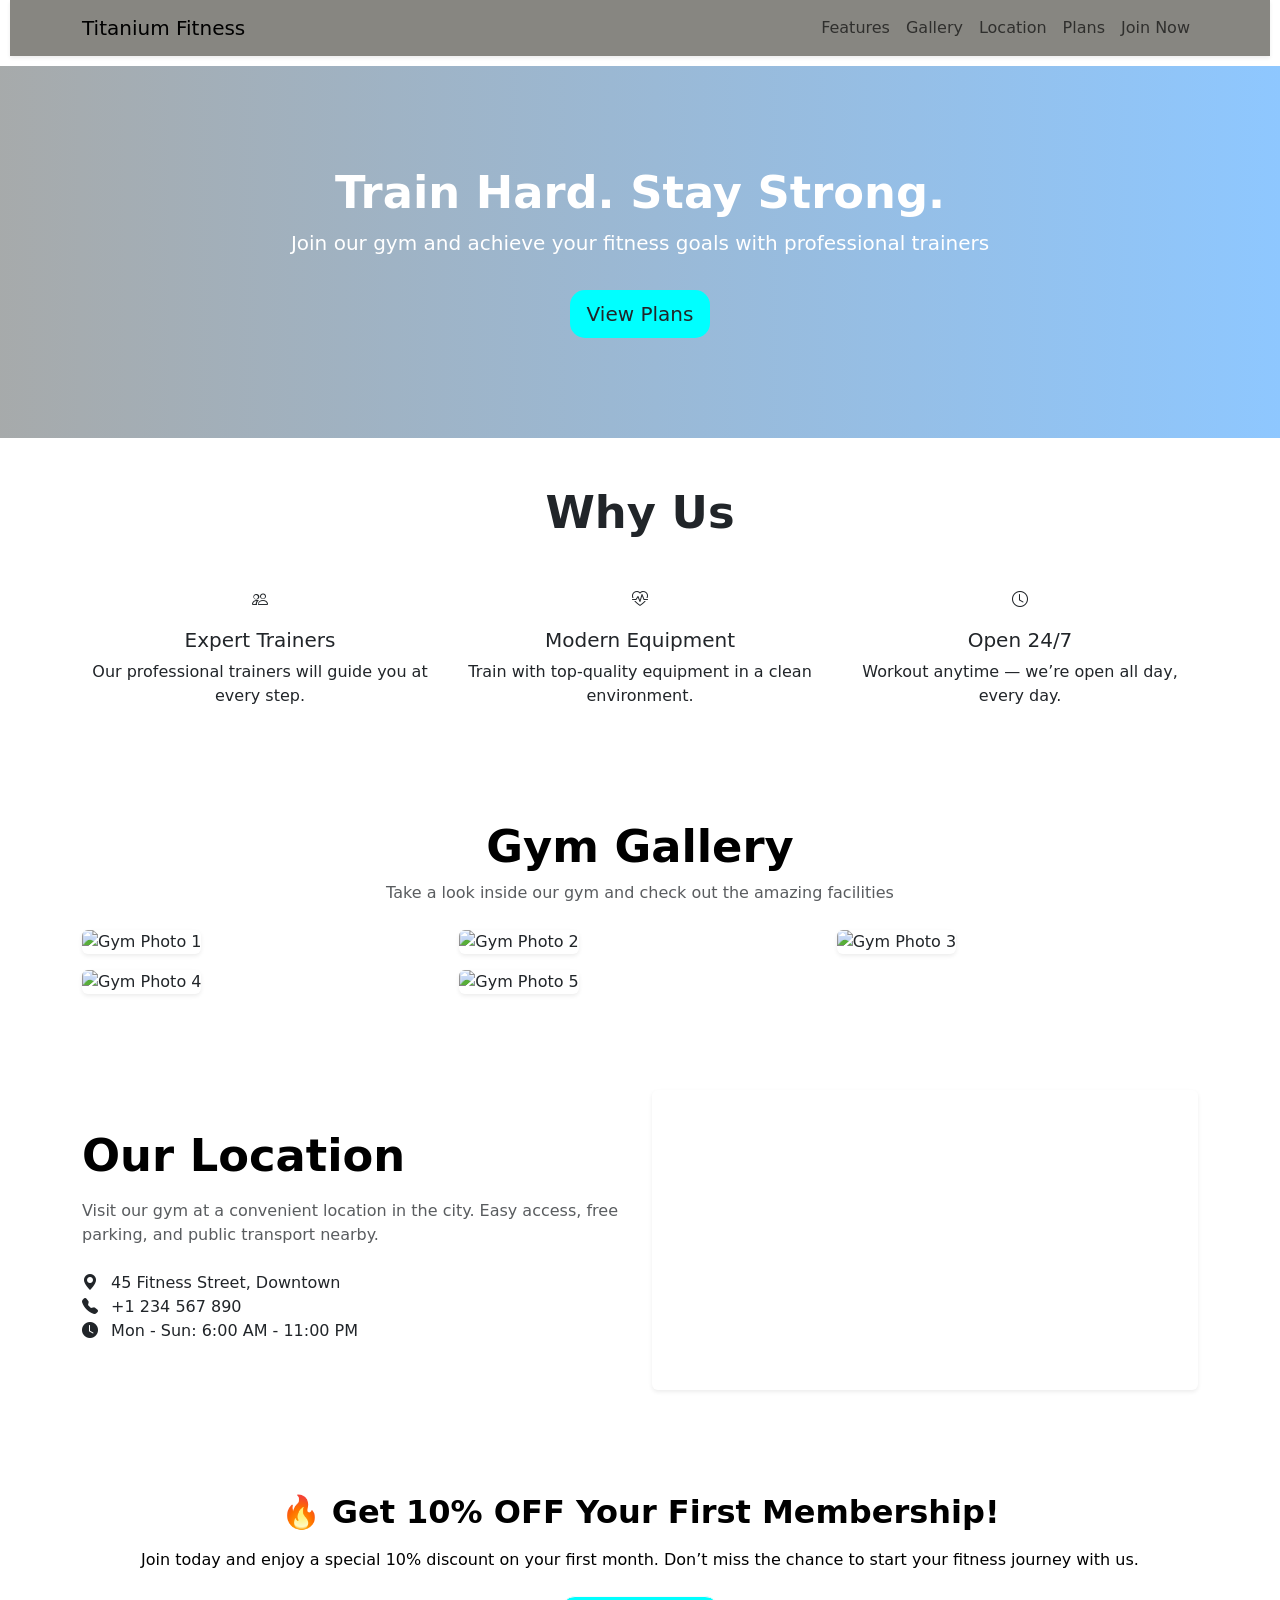
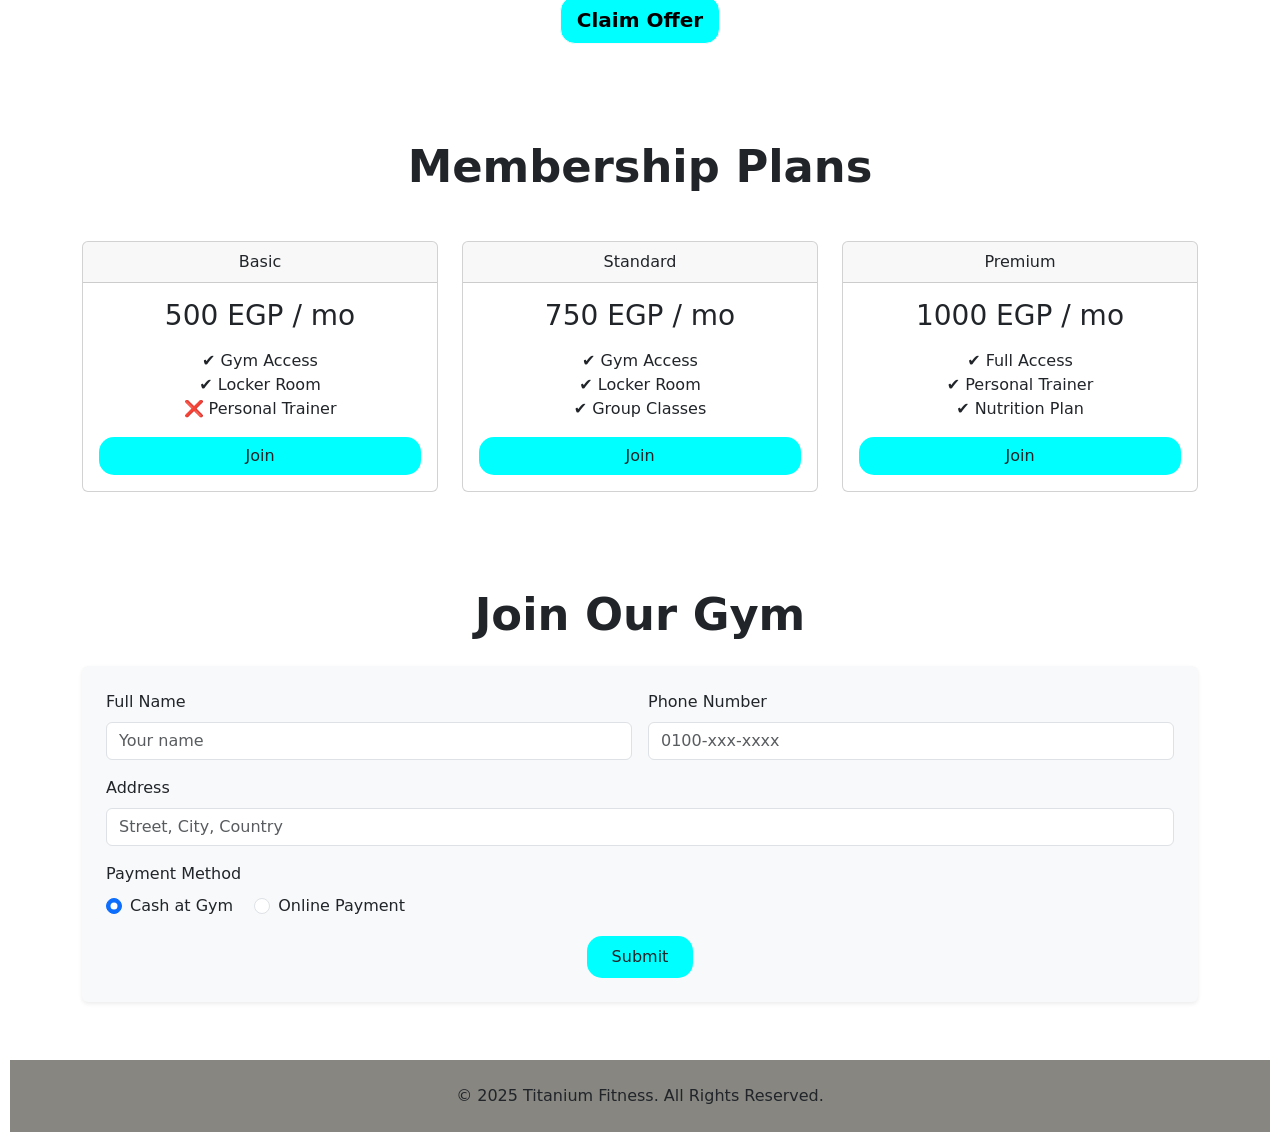
==== index.html @ 5b18d4d8 "test test" ====
<!DOCTYPE html>
<html lang="en">
<head>
    <meta charset="UTF-8">
    <meta name="viewport" content="width=device-width, initial-scale=1.0">
    <title>Titanium Fitness</title>
  <link href="https://cdn.jsdelivr.net/npm/bootstrap@5.3.2/dist/css/bootstrap.min.css" rel="stylesheet">
  <link href="https://cdn.jsdelivr.net/npm/bootstrap-icons@1.11.3/font/bootstrap-icons.css" rel="stylesheet">
  <link rel="stylesheet" href="style.css">
</head>
<body>
    <!-- NAVBAR -->
<nav class="navbar navbar-expand-lg shadow-sm sticky-top shadow">
  <div class="container">
    <a class="navbar-brand navName" href="#">Titanium Fitness</a>
    <button class="navbar-toggler" type="button" data-bs-toggle="collapse" data-bs-target="#navMenu">
      <span class="navbar-toggler-icon"></span>
    </button>
    <div class="collapse navbar-collapse" id="navMenu">
      <ul class="navbar-nav ms-auto">
        <li class="nav-item navName"><a class="nav-link navName" href="#features">Features</a></li>
        <li class="nav-item navName"><a class="nav-link navName" href="#gallery">Gallery</a></li>
        <li class="nav-item navName"><a class="nav-link navName" href="#location">Location</a></li>
        <li class="nav-item navName"><a class="nav-link navName" href="#plans">Plans</a></li>
        <li class="nav-item "><a class="nav-link navName" href="#checkout">Join Now</a></li>
      </ul>
    </div>
  </div>
</nav>
<!-- HERO -->
<section class="hero">
  <h1>Train Hard. Stay Strong.</h1>
  <p class="lead">Join our gym and achieve your fitness goals with professional trainers</p>
  <a href="#plans" class="btn btn-accent btn-lg mt-3 buutonHero">View Plans</a>
</section>
<!-- FEATURES -->
<section id="features" class="py-5">
  <div class="container">
    <h2 class="text-center mb-5 featuresText" style="color:var(--accent);">Why Us</h2>
    <div class="row g-4 text-center">
      <div class="col-md-4 feature">
        <i class="bi bi-people"></i>
        <h5 class="mt-3">Expert Trainers</h5>
        <p>Our professional trainers will guide you at every step.</p>
      </div>
      <div class="col-md-4 feature">
        <i class="bi bi-heart-pulse"></i>
        <h5 class="mt-3">Modern Equipment</h5>
        <p>Train with top-quality equipment in a clean environment.</p>
      </div>
      <div class="col-md-4 feature">
        <i class="bi bi-clock"></i>
        <h5 class="mt-3">Open 24/7</h5>
        <p>Workout anytime — we’re open all day, every day.</p>
      </div>
    </div>
  </div>
</section>
<!-- GALLERY SECTION -->
<section id="gallery" class="py-5">
  <div class="container">
    <div class="text-center mb-4">
      <h2 class="h3 fw-bold featuresText">Gym Gallery</h2>
      <p class="text-muted">Take a look inside our gym and check out the amazing facilities</p>
    </div>
    <div class="row g-3">
      <div id="transition" class="col-md-4 col-sm-6">
        <img src="https://images.unsplash.com/photo-1558611848-73f7eb4001a1?auto=format&fit=crop&w=800&q=60" class="img-fluid rounded shadow-sm" alt="Gym Photo 1">
      </div>
      <div id="transition" class="col-md-4 col-sm-6">
        <img src="https://images.unsplash.com/photo-1517836357463-d25dfeac3438?auto=format&fit=crop&w=800&q=60" class="img-fluid rounded shadow-sm" alt="Gym Photo 2">
      </div>
      <div id="transition" class="col-md-4 col-sm-6">
        <img src="https://images.unsplash.com/photo-1593079831268-3381b0db4a77?auto=format&fit=crop&w=800&q=60" class="img-fluid rounded shadow-sm" alt="Gym Photo 3">
      </div>
      <div id="transition" class="col-md-4 col-sm-6">
        <img src="https://images.unsplash.com/photo-1579758629938-03607ccdbaba?auto=format&fit=crop&w=800&q=60" class="img-fluid rounded shadow-sm" alt="Gym Photo 4">
      </div>
      <div id="transition" class="col-md-4 col-sm-6">
        <img src="https://images.unsplash.com/photo-1605296867304-46d5465a13f1?auto=format&fit=crop&w=800&q=60" class="img-fluid rounded shadow-sm" alt="Gym Photo 5">
    </div>
  </div>
</section>
 
<!-- LOCATION SECTION -->
<section id="location" class="py-5 bg-white">
  <div class="container">
    <div class="row align-items-center g-4">
      <div class="col-lg-6">
        <h2 class="h3 featuresText fw-bold mb-3">Our Location</h2>
        <p class="text-muted mb-4">
          Visit our gym at a convenient location in the city. Easy access, free parking, and public transport nearby.
        </p>
        <ul class="list-unstyled">
          <li><i class="bi bi-geo-alt-fill me-2"></i> 45 Fitness Street, Downtown</li>
          <li><i class="bi bi-telephone-fill me-2"></i> +1 234 567 890</li>
          <li><i class="bi bi-clock-fill me-2"></i> Mon - Sun: 6:00 AM - 11:00 PM</li>
        </ul>
      </div>
      <div class="col-lg-6">
        <iframe
          class="w-100 rounded shadow-sm"
          style="min-height: 300px; border: 0;"
          src="https://www.google.com/maps/embed?pb=!1m18!1m12!1m3!1d3454.2692242577745!2d31.23571101511418!3d30.044419881881564!2m3!1f0!2f0!3f0!3m2!1i1024!2i768!4f13.1!3m3!1m2!1s0x145840c1f0df9e0b%3A0xfdf8e4e7f7c8336b!2z2KfZhNiq2KfZgNmK2YYg2KzYp9ix2YrZhg!5e0!3m2!1sen!2seg!4v1696430000000!5m2!1sen!2seg"
          allowfullscreen=""
          loading="lazy">
        </iframe>
      </div>
    </div>
  </div>
</section>

<!-- DISCOUNT SECTION -->
<section id="discount" class="py-5 text-black text-center">
  <div class="container">
    <h2 class="fw-bold mb-3">🔥 Get 10% OFF Your First Membership!</h2>
    <p class="mb-4">
      Join today and enjoy a special 10% discount on your first month. Don’t miss the chance to start your fitness journey with us.
    </p>
    <a href="#plans" class="btn btn-light btn-lg fw-bold buutonHero">
      Claim Offer
    </a>
  </div>
</section>


<!-- PLANS -->
<section id="plans" class="py-5 bg-white">
  <div class="container">
    <h2 class="text-center mb-5 featuresText" style="color:var(--accent);">Membership Plans</h2>
    <div class="row g-4">
      <div class="col-md-4">
        <div class="card plan-card text-center h-100">
          <div class="card-header">Basic</div>
          <div class="card-body">
            <h3 class="card-title">500 EGP / mo</h3>
            <ul class="list-unstyled my-3">
              <li>✔ Gym Access</li>
              <li>✔ Locker Room</li>
              <li>❌ Personal Trainer</li>
            </ul>
            <a href="#checkout"><button class="btn btn-accent w-100 buutonHero">Join</button></a>
          </div>
        </div>
      </div>
      <div class="col-md-4">
        <div class="card plan-card text-center h-100">
          <div class="card-header">Standard</div>
          <div class="card-body">
            <h3 class="card-title">750 EGP / mo</h3>
            <ul class="list-unstyled my-3">
              <li>✔ Gym Access</li>
              <li>✔ Locker Room</li>
              <li>✔ Group Classes</li>
            </ul>
            <a href="#checkout"><button class="btn btn-accent w-100 buutonHero">Join</button></a>
          </div>
        </div>
      </div>
      <div class="col-md-4">
        <div class="card plan-card text-center h-100">
          <div class="card-header">Premium</div>
          <div class="card-body">
            <h3 class="card-title">1000 EGP / mo</h3>
            <ul class="list-unstyled my-3">
              <li>✔ Full Access</li>
              <li>✔ Personal Trainer</li>
              <li>✔ Nutrition Plan</li>
            </ul>
            <a href="#checkout"><button class="btn btn-accent w-100 buutonHero">Join</button></a>
          </div>
        </div>
      </div>
    </div>
  </div>
</section>
<!-- CHECKOUT -->
<section id="checkout" class="py-5">
  <div class="container">
    <h2 class="text-center mb-4 featuresText" style="color:var(--accent);">Join Our Gym</h2>
    <form class="p-4 bg-light rounded shadow-sm">
      <div class="row g-3">
        <div class="col-md-6">
          <label class="form-label">Full Name</label>
          <input type="text" class="form-control" placeholder="Your name" required>
        </div>
        <div class="col-md-6">
          <label class="form-label">Phone Number</label>
          <input type="tel" class="form-control" placeholder="0100-xxx-xxxx" required>
        </div>
        <div class="col-12">
          <label class="form-label">Address</label>
          <input type="text" class="form-control" placeholder="Street, City, Country" required>
        </div>
        <div class="col-12">
          <label class="form-label d-block">Payment Method</label>
          <div class="form-check form-check-inline">
            <input class="form-check-input" type="radio" name="paymentMethod" id="cash" value="cash" checked>
            <label class="form-check-label" for="cash">Cash at Gym</label>
          </div>
          <div class="form-check form-check-inline">
            <input class="form-check-input" type="radio" name="paymentMethod" id="online" value="online">
            <label class="form-check-label" for="online">Online Payment</label>
          </div>
        </div>
        <div class="col-12 text-center">
          <button type="submit" class="btn btn-accent px-4 py-2 buutonHero">Submit</button>
        </div>
      </div>
    </form>
  </div>
</section>
<!-- FOOTER -->
<footer class="py-4 text-center footer">
<div class="container">
<p class="mb-0">© 2025 Titanium Fitness. All Rights Reserved.</p>
</div>
</footer>
<script src="https://cdn.jsdelivr.net/npm/bootstrap@5.3.2/dist/js/bootstrap.bundle.min.js"></script>
<script>
    console.log("Hello I hope You joined")
</script>
</body>
</html>
---- style.css ----
nav {
    margin: 10px;
    margin-top: 0;
    background-color: #878681;
    box-shadow: 2px 4px 20px 0.9 #000000;
}
.navName:hover {
    color: #ffffff;
}
.shadow {
    box-shadow: 0 2px 20px rgba(0, 0, 0, 0.9);
}
.hero {
 background: linear-gradient(90deg, rgba(129,134,135,0.7), rgba(30,144,255,0.5)),
 url('https://images.unsplash.com/photo-1579758629938-03607ccdbaba?auto=format&fit=crop&w=1400&q=80') center/cover no-repeat;
 color: white;
 text-align: center;
 padding: 100px 20px;
}
.hero h1 {
font-size: 2.8rem;
font-weight: bold;
}
.buutonHero {
    background-color: aqua;
    border-radius: 15px;
}
.buutonHero:hover {
    background-color: blue;
    color: white;
    border-radius: 15px;
}
:hover {
    transition: 0.5s;
}
#transition:hover {
    transform: translateY(-10px);
}
.featuresText {
color: #000000;
font-size: 2.8rem;
font-weight: bold; 
}
.footer {
    background-color: #878681;
    margin: 10px;
}
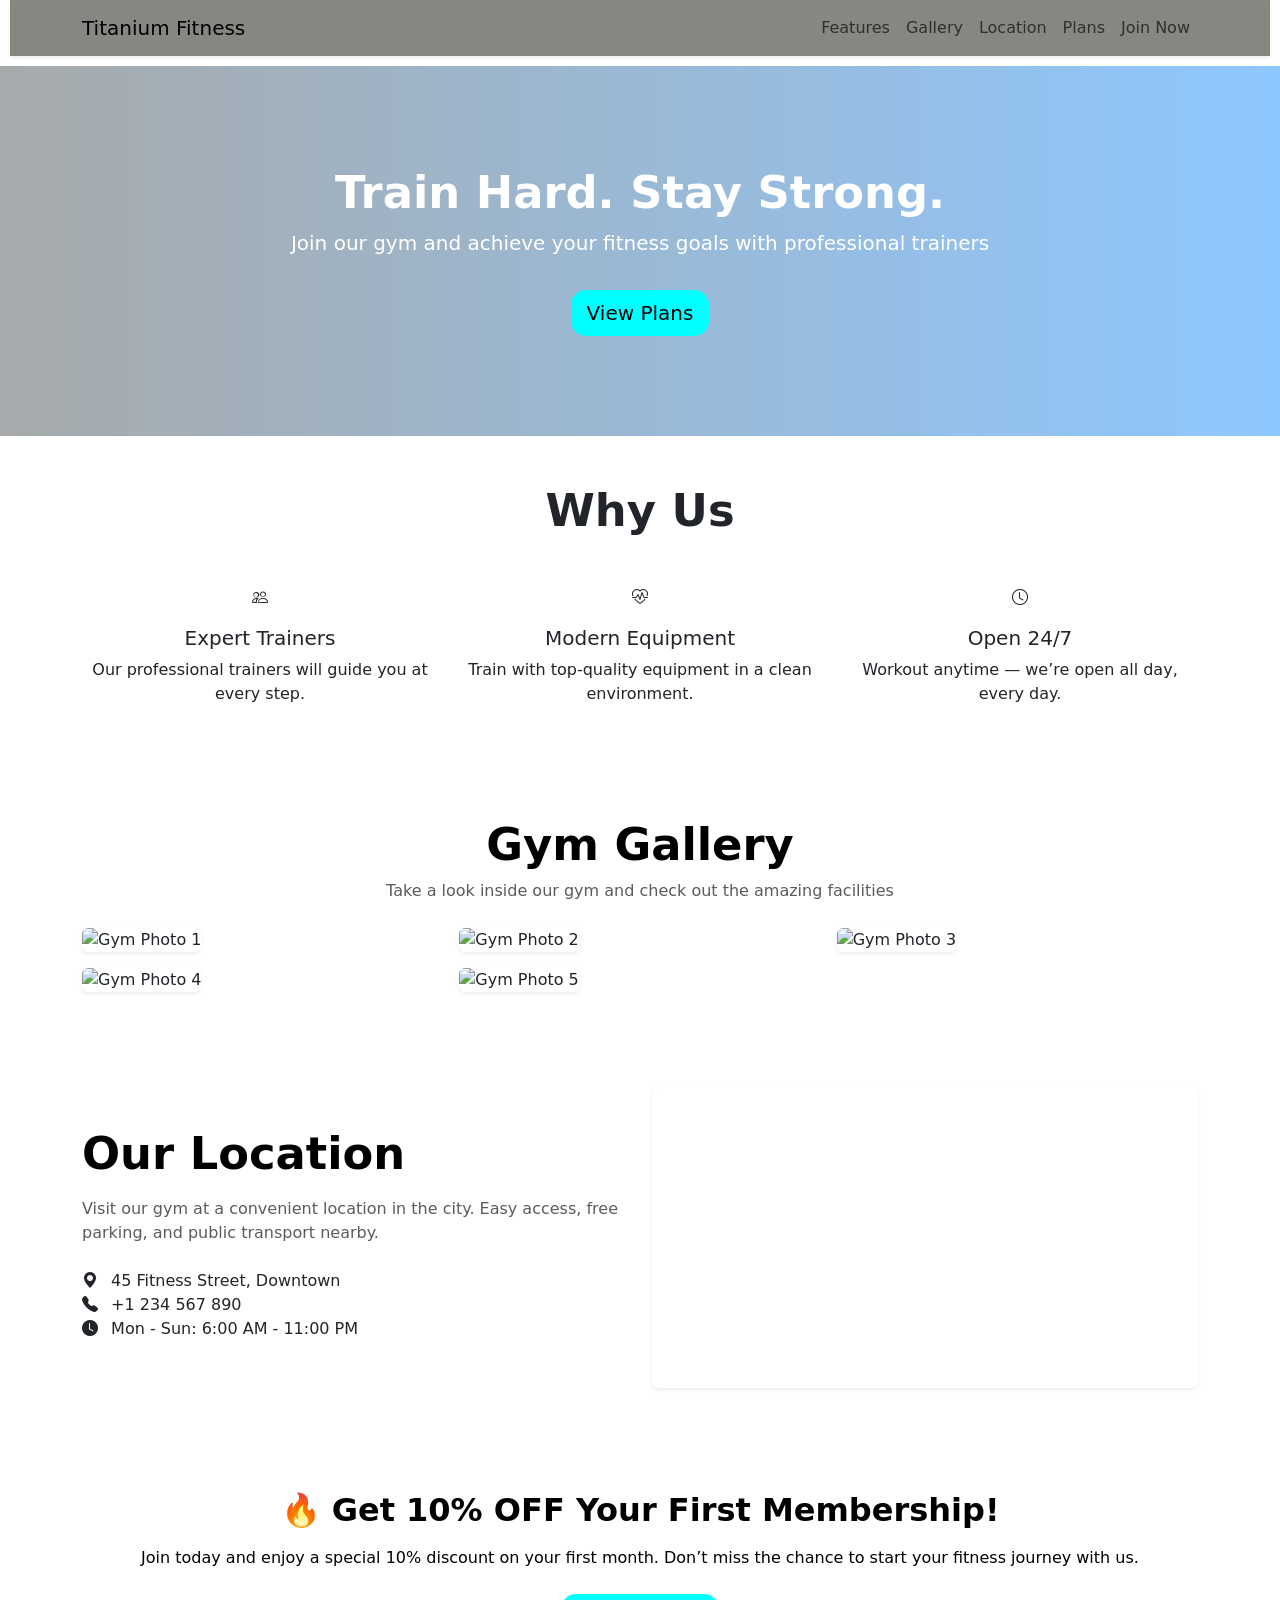
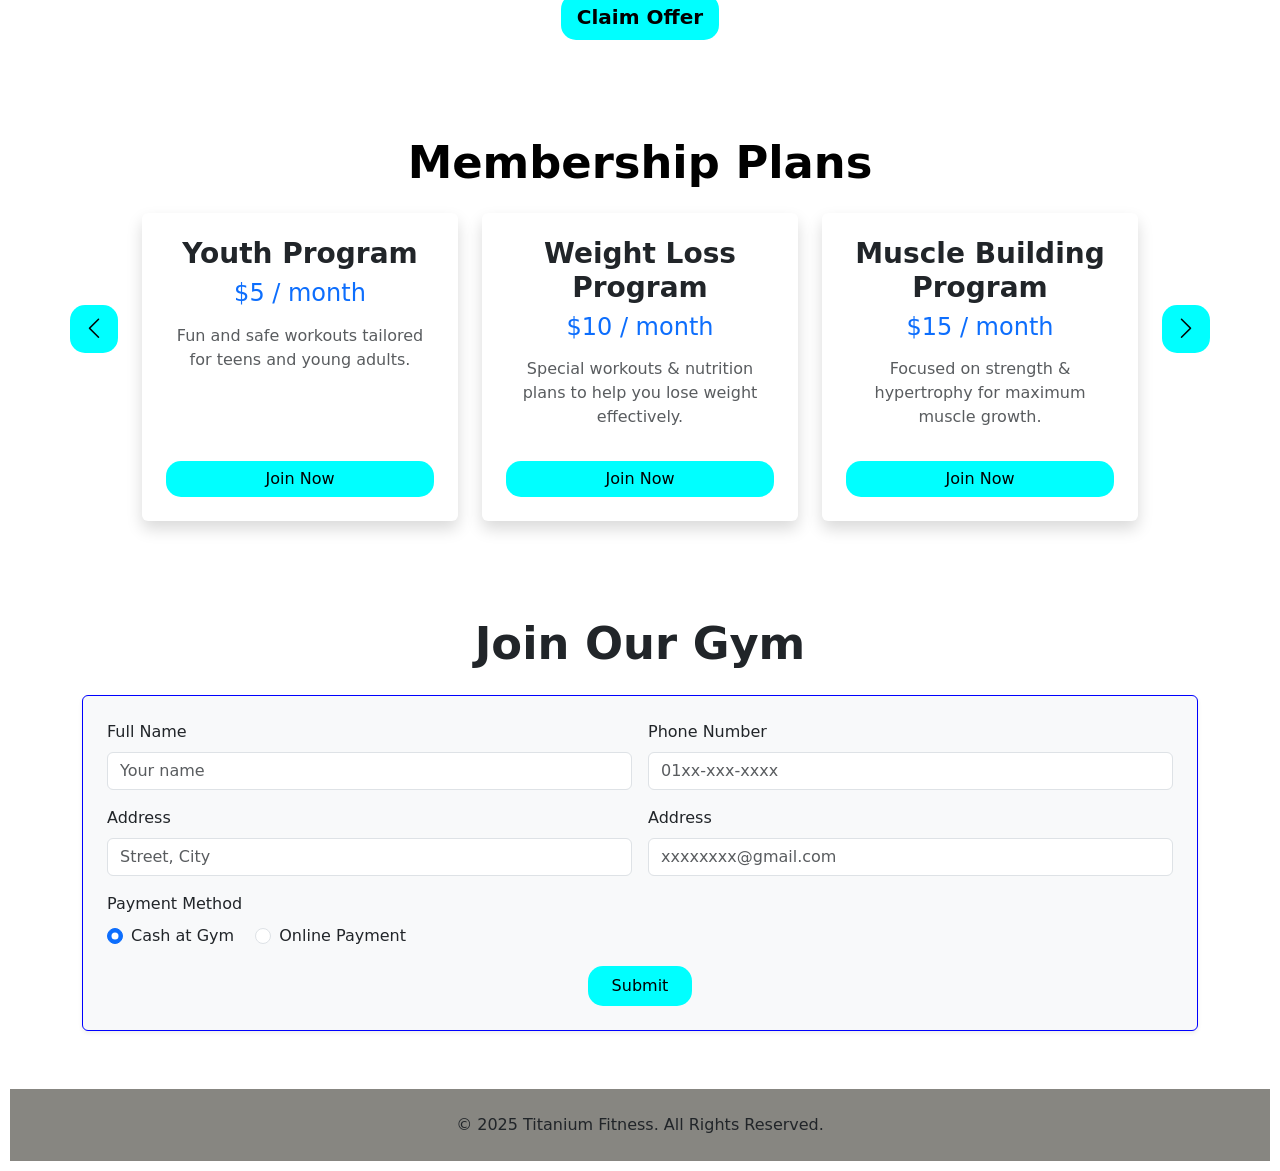
==== commit 5361871e: "+ script and new plans + script and new plans" ====
--- a/index.html
+++ b/index.html
@@ -124,61 +124,33 @@
 </section>
 
 
-<!-- PLANS -->
-<section id="plans" class="py-5 bg-white">
-  <div class="container">
-    <h2 class="text-center mb-5 featuresText" style="color:var(--accent);">Membership Plans</h2>
-    <div class="row g-4">
-      <div class="col-md-4">
-        <div class="card plan-card text-center h-100">
-          <div class="card-header">Basic</div>
-          <div class="card-body">
-            <h3 class="card-title">500 EGP / mo</h3>
-            <ul class="list-unstyled my-3">
-              <li>✔ Gym Access</li>
-              <li>✔ Locker Room</li>
-              <li>❌ Personal Trainer</li>
-            </ul>
-            <a href="#checkout"><button class="btn btn-accent w-100 buutonHero">Join</button></a>
-          </div>
-        </div>
-      </div>
-      <div class="col-md-4">
-        <div class="card plan-card text-center h-100">
-          <div class="card-header">Standard</div>
-          <div class="card-body">
-            <h3 class="card-title">750 EGP / mo</h3>
-            <ul class="list-unstyled my-3">
-              <li>✔ Gym Access</li>
-              <li>✔ Locker Room</li>
-              <li>✔ Group Classes</li>
-            </ul>
-            <a href="#checkout"><button class="btn btn-accent w-100 buutonHero">Join</button></a>
-          </div>
-        </div>
-      </div>
-      <div class="col-md-4">
-        <div class="card plan-card text-center h-100">
-          <div class="card-header">Premium</div>
-          <div class="card-body">
-            <h3 class="card-title">1000 EGP / mo</h3>
-            <ul class="list-unstyled my-3">
-              <li>✔ Full Access</li>
-              <li>✔ Personal Trainer</li>
-              <li>✔ Nutrition Plan</li>
-            </ul>
-            <a href="#checkout"><button class="btn btn-accent w-100 buutonHero">Join</button></a>
-          </div>
-        </div>
-      </div>
-    </div>
-  </div>
-</section>
+<!-- PLANS SECTION -->
+<section id="plans" class="py-5">
+  <div class="container text-center position-relative">
+    <h2 class="h3 fw-bold mb-4 featuresText">Membership Plans</h2>
+
+    <!-- Left Arrow -->
+    <button id="prevPlan" class="btn btn-outline-primary position-absolute top-50 start-0 translate-middle-y me-3">
+      <i class="bi bi-chevron-left fs-4"></i>
+    </button>
+
+    <!-- Plans Container -->
+    <div id="planContainer" class="row g-4 justify-content-center mx-5">
+      <!-- JS will inject the 3 plans here -->
+    </div>
+
+    <!-- Right Arrow -->
+    <button id="nextPlan" class="btn btn-outline-primary position-absolute top-50 end-0 translate-middle-y ms-3">
+      <i class="bi bi-chevron-right fs-4"></i>
+    </button>
+  </div>
+</section>
+
 <!-- CHECKOUT -->
-<section id="checkout" class="py-5">
+<section id="checkout" class="py-5 ">
   <div class="container">
     <h2 class="text-center mb-4 featuresText" style="color:var(--accent);">Join Our Gym</h2>
-    <form class="p-4 bg-light rounded shadow-sm">
+    <form class="p-4 bg-light rounded shadow-sm blue-border">
       <div class="row g-3">
         <div class="col-md-6">
           <label class="form-label">Full Name</label>
@@ -186,11 +158,15 @@
         </div>
         <div class="col-md-6">
           <label class="form-label">Phone Number</label>
-          <input type="tel" class="form-control" placeholder="0100-xxx-xxxx" required>
-        </div>
-        <div class="col-12">
+          <input type="tel" class="form-control" placeholder="01xx-xxx-xxxx" required>
+        </div>
+        <div class="col-md-6">
           <label class="form-label">Address</label>
-          <input type="text" class="form-control" placeholder="Street, City, Country" required>
+          <input type="text" class="form-control" placeholder="Street, City" required>
+        </div>
+        <div class="col-md-6">
+          <label class="form-label">Address</label>
+          <input type="email" class="form-control" placeholder="xxxxxxxx@gmail.com" required>
         </div>
         <div class="col-12">
           <label class="form-label d-block">Payment Method</label>
@@ -217,6 +193,7 @@
 </div>
 </footer>
 <script src="https://cdn.jsdelivr.net/npm/bootstrap@5.3.2/dist/js/bootstrap.bundle.min.js"></script>
+<script src="script.js"></script>
 <script>
     console.log("Hello I hope You joined")
 </script>
--- a/style.css
+++ b/style.css
@@ -21,15 +21,22 @@
 font-size: 2.8rem;
 font-weight: bold;
 }
-.buutonHero {
-    background-color: aqua;
-    border-radius: 15px;
+button,
+.btn {
+  background-color: aqua !important;
+  border-radius: 15px !important;
+  color: black;
+  border: none;
+  transition: all 0.3s ease;
 }
-.buutonHero:hover {
-    background-color: blue;
-    color: white;
-    border-radius: 15px;
+
+button:hover,
+.btn:hover {
+  background-color: blue !important;
+  color: white !important;
+  border-radius: 15px;
 }
+
 :hover {
     transition: 0.5s;
 }
@@ -41,6 +48,11 @@
 font-size: 2.8rem;
 font-weight: bold; 
 }
+.blue-border {
+  border: 1px solid blue;
+  border-radius: 10px;
+}
+
 .footer {
     background-color: #878681;
     margin: 10px;
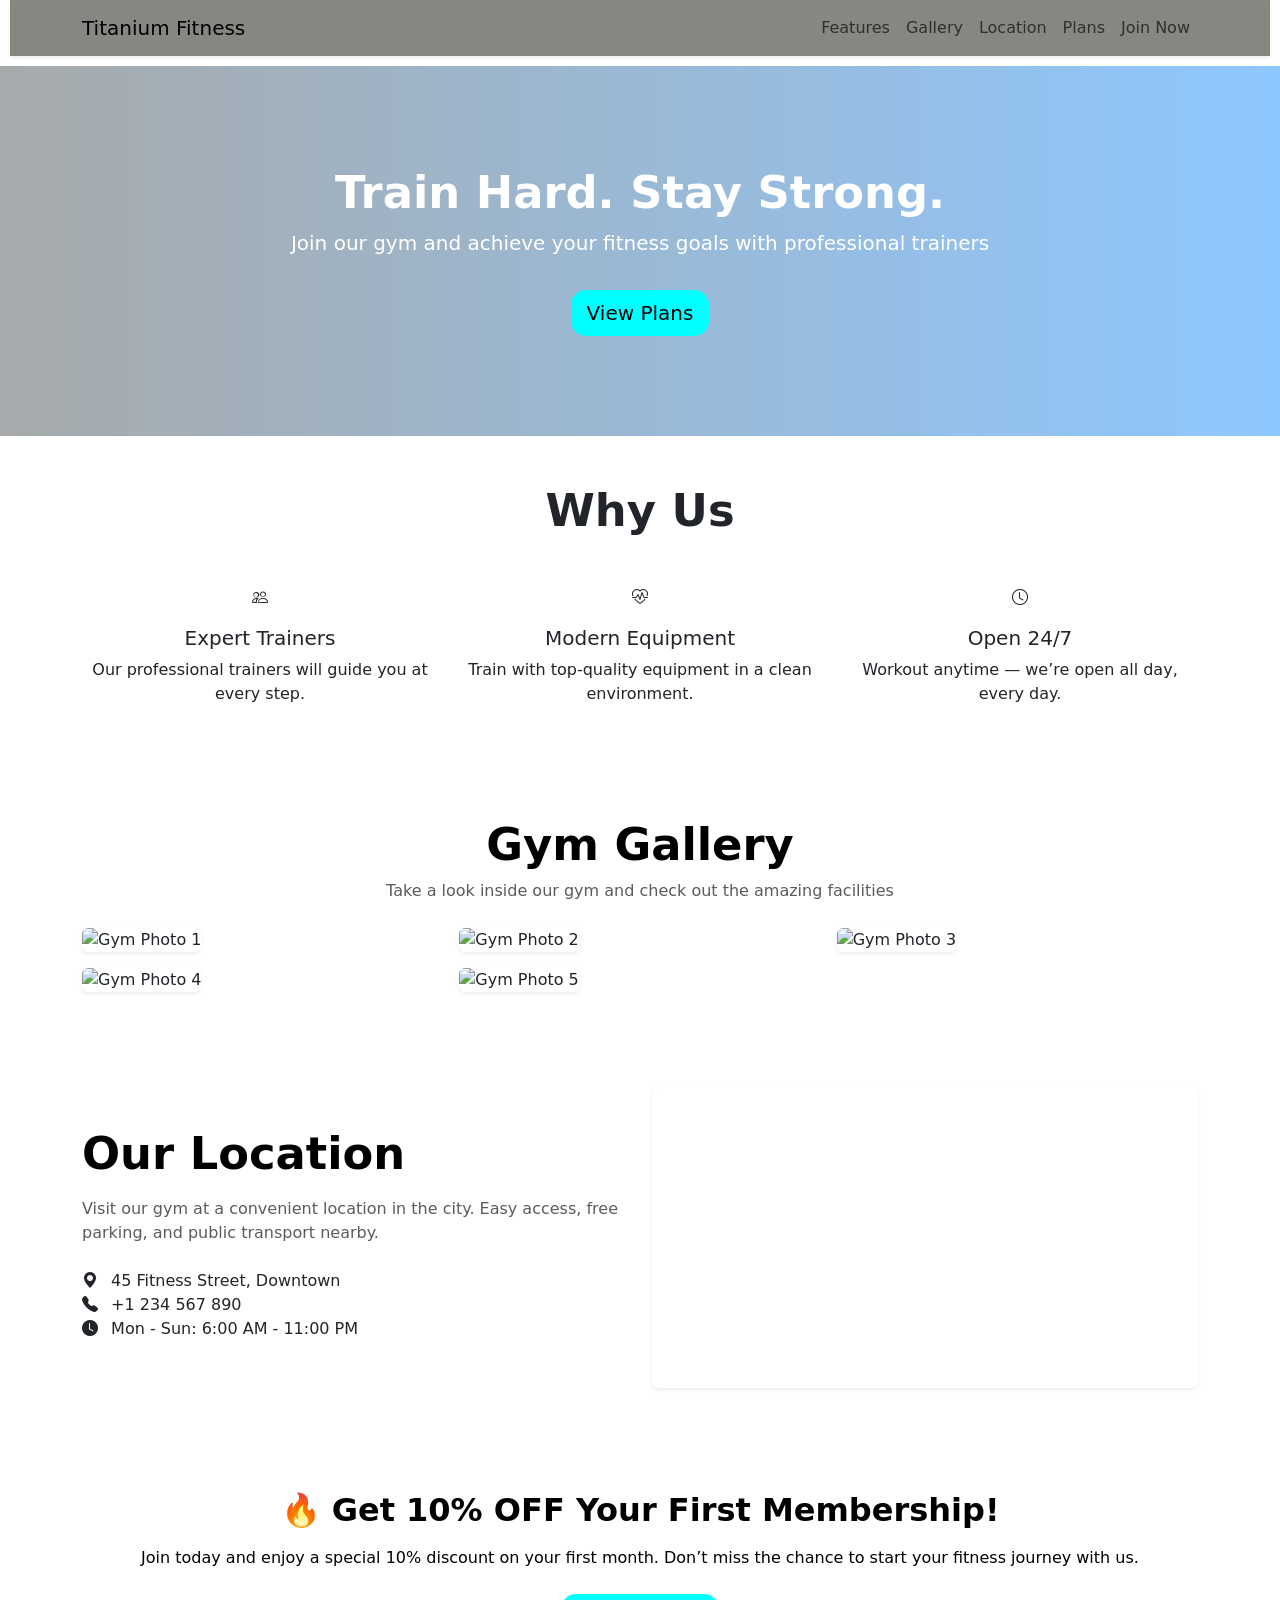
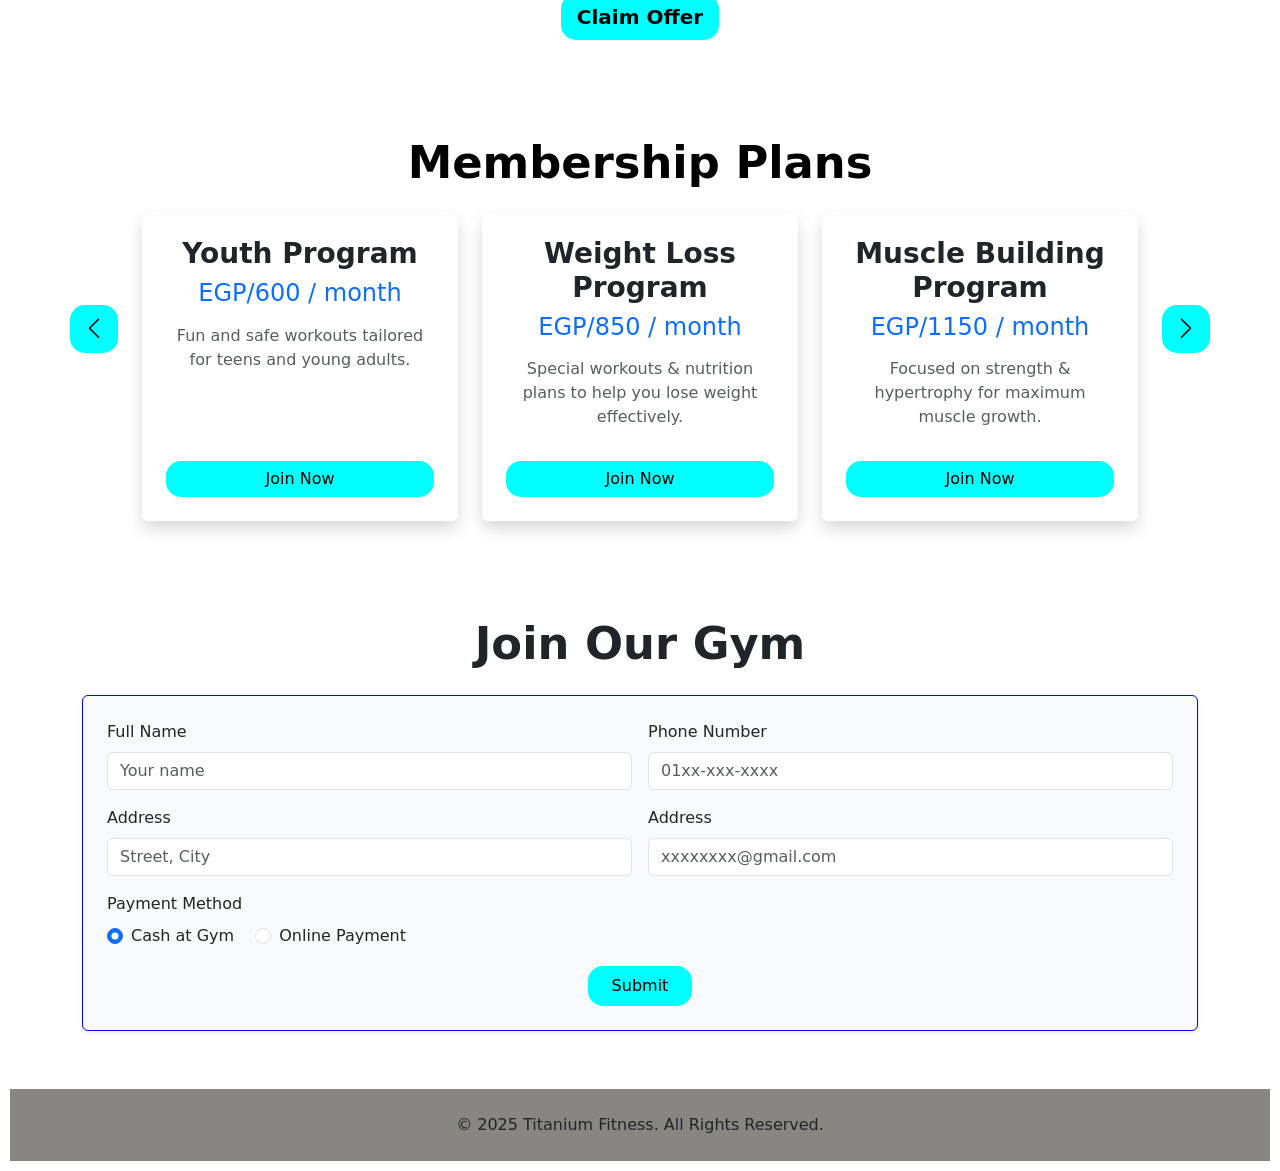
==== commit c29a7cc9: "New Prices New Prices" ====
--- a/index.html
+++ b/index.html
@@ -194,8 +194,5 @@
 </footer>
 <script src="https://cdn.jsdelivr.net/npm/bootstrap@5.3.2/dist/js/bootstrap.bundle.min.js"></script>
 <script src="script.js"></script>
-<script>
-    console.log("Hello I hope You joined")
-</script>
 </body>
 </html>
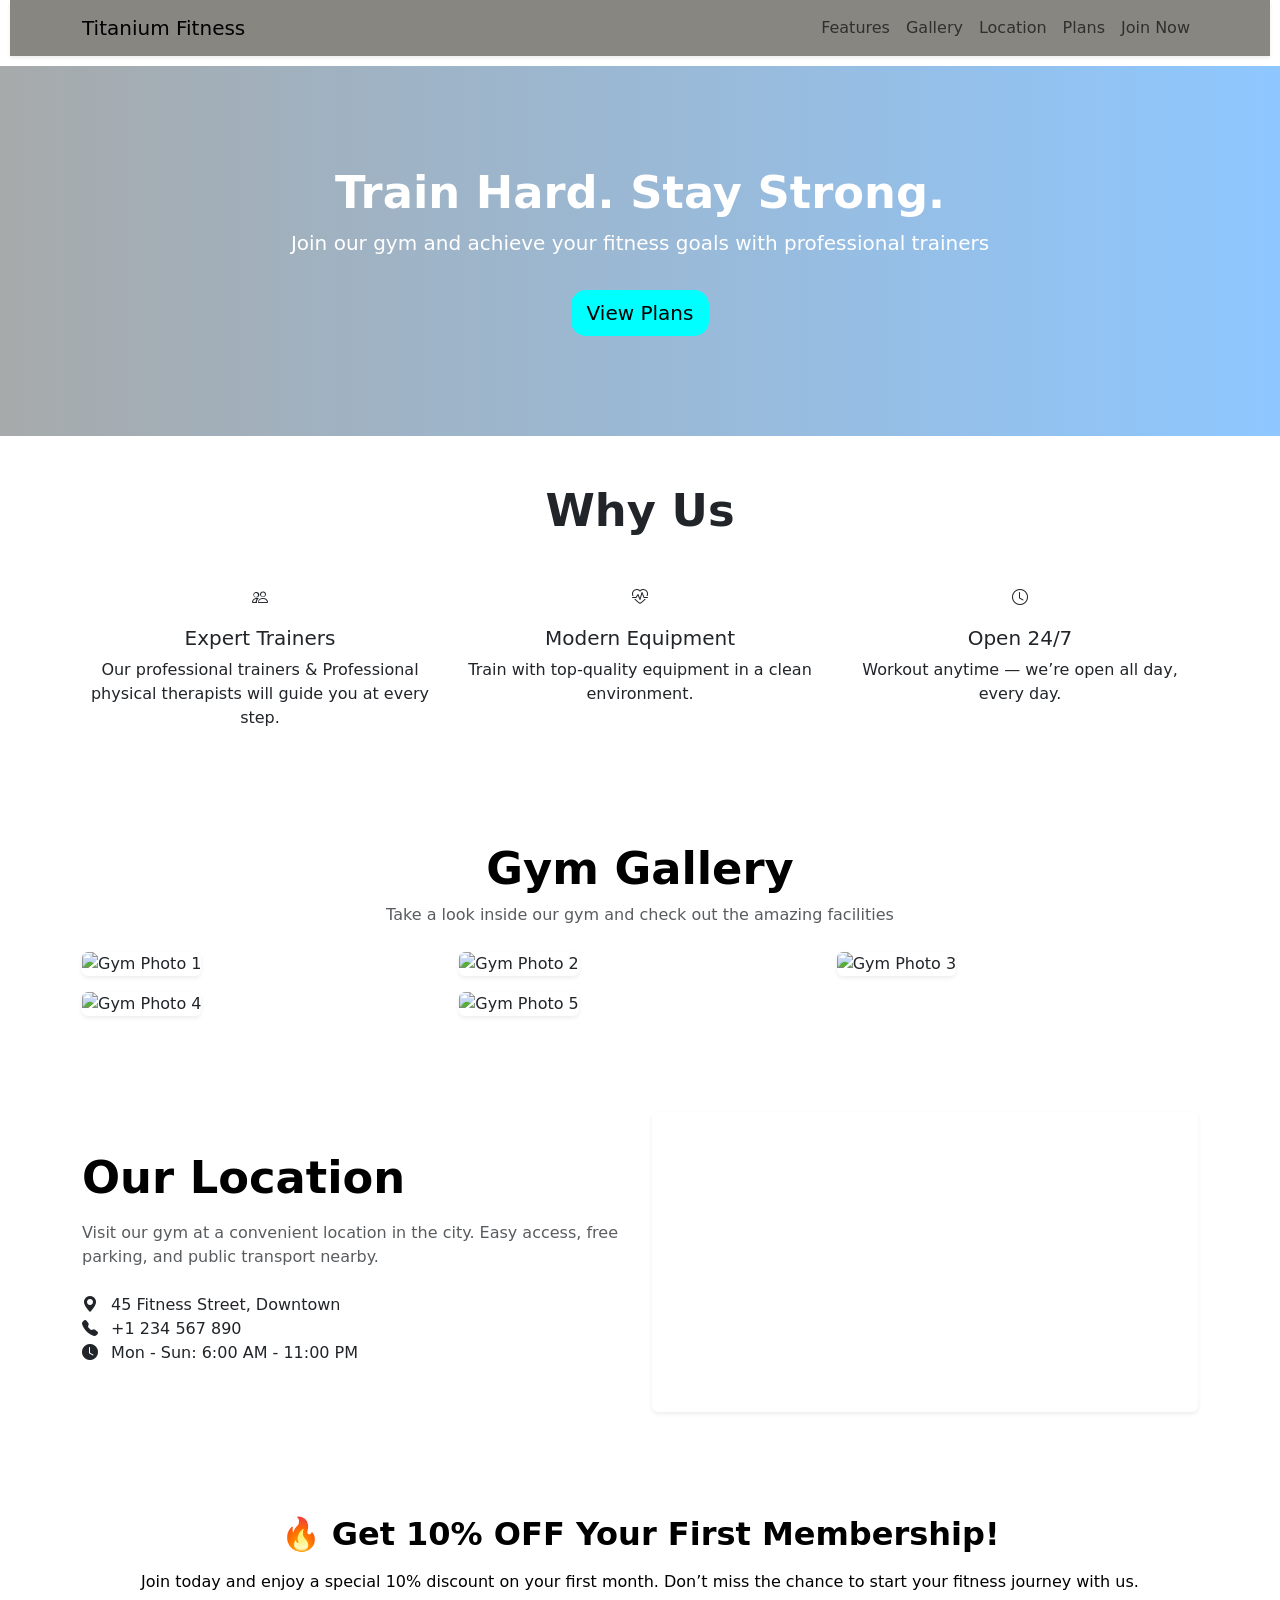
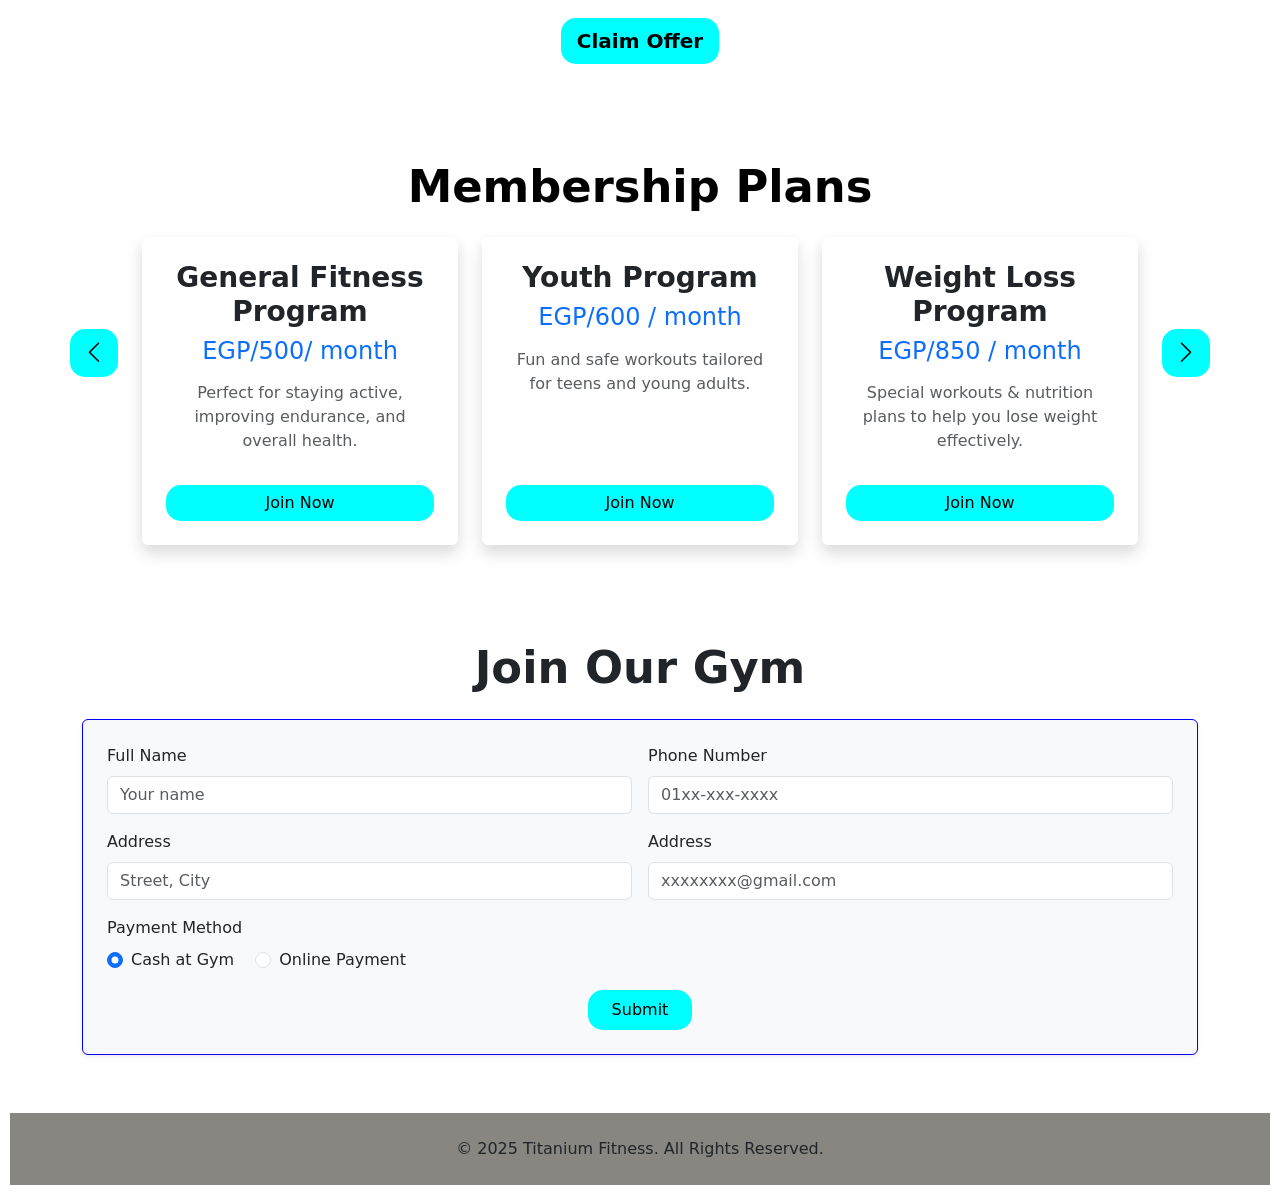
==== commit 44f03e93: "New Prices New Prices" ====
--- a/index.html
+++ b/index.html
@@ -41,7 +41,7 @@
       <div class="col-md-4 feature">
         <i class="bi bi-people"></i>
         <h5 class="mt-3">Expert Trainers</h5>
-        <p>Our professional trainers will guide you at every step.</p>
+        <p>Our professional trainers & Professional physical therapists will guide you at every step.</p>
       </div>
       <div class="col-md-4 feature">
         <i class="bi bi-heart-pulse"></i>
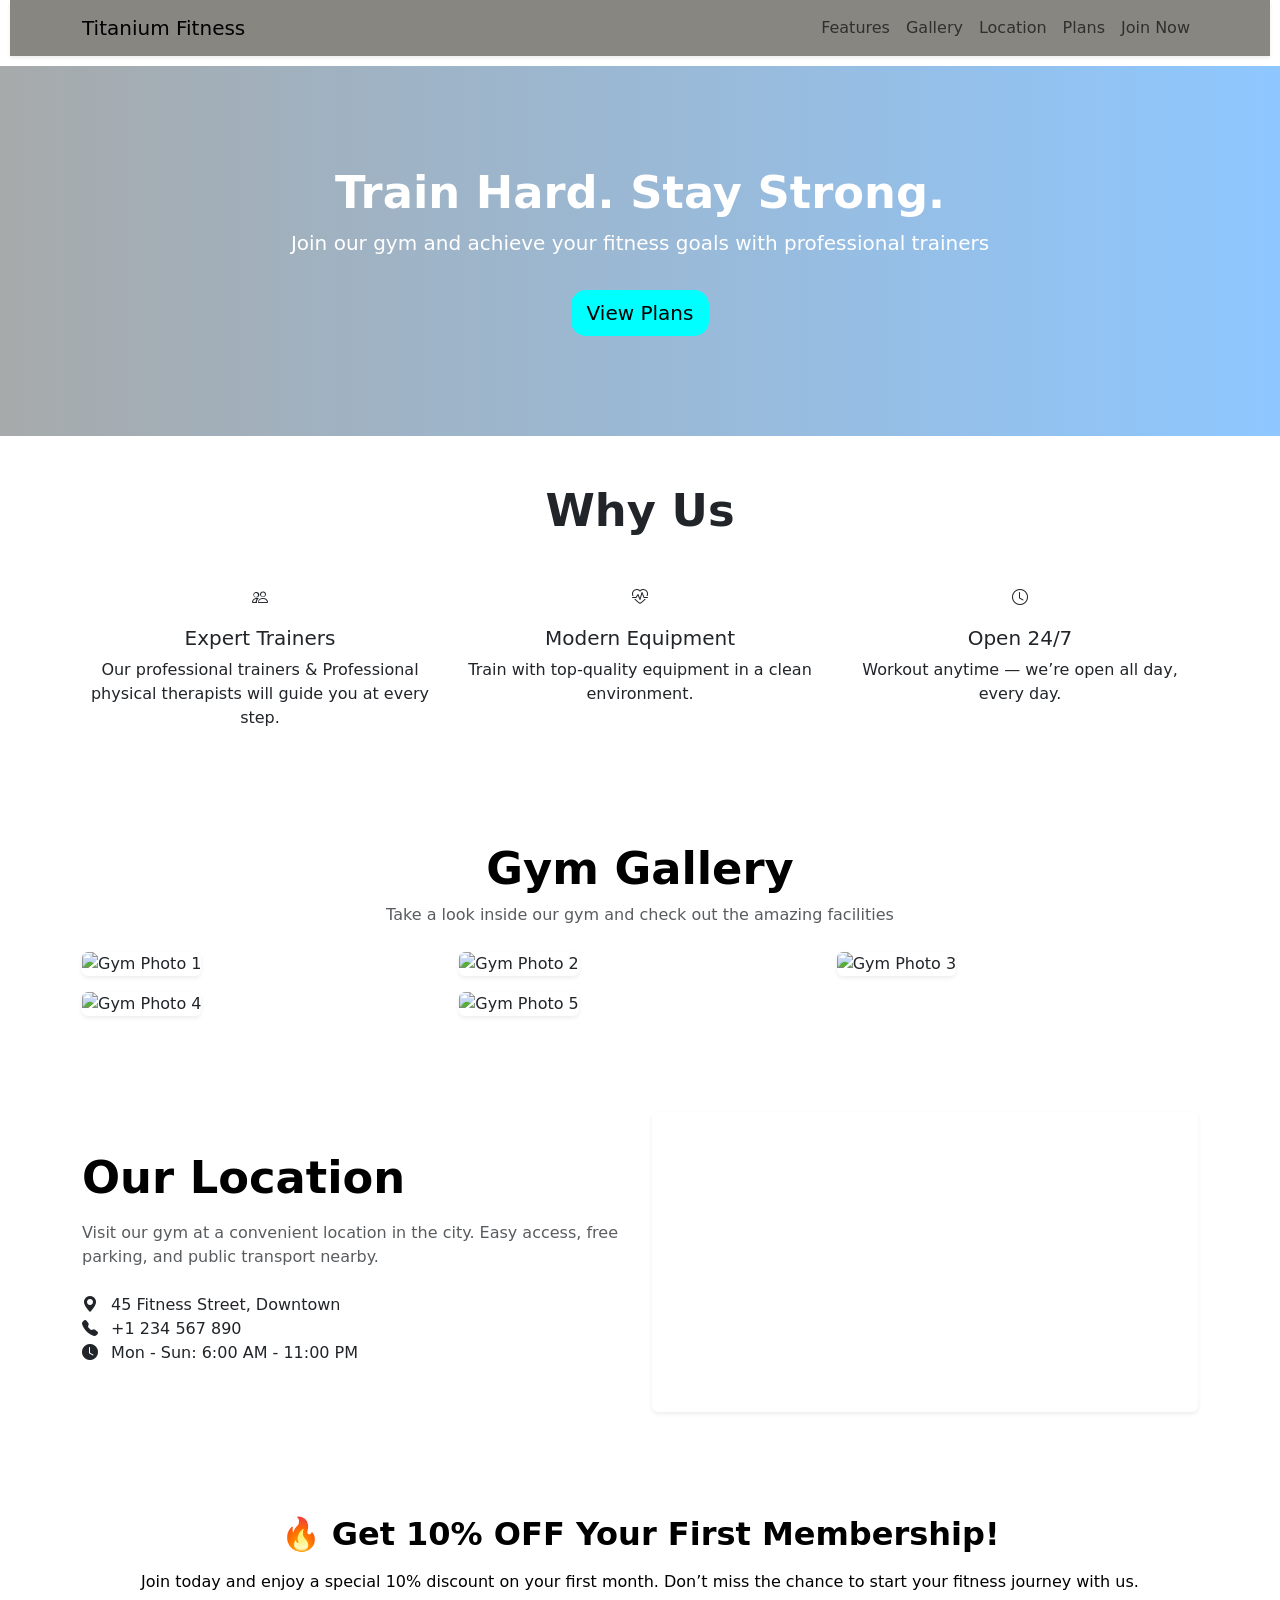
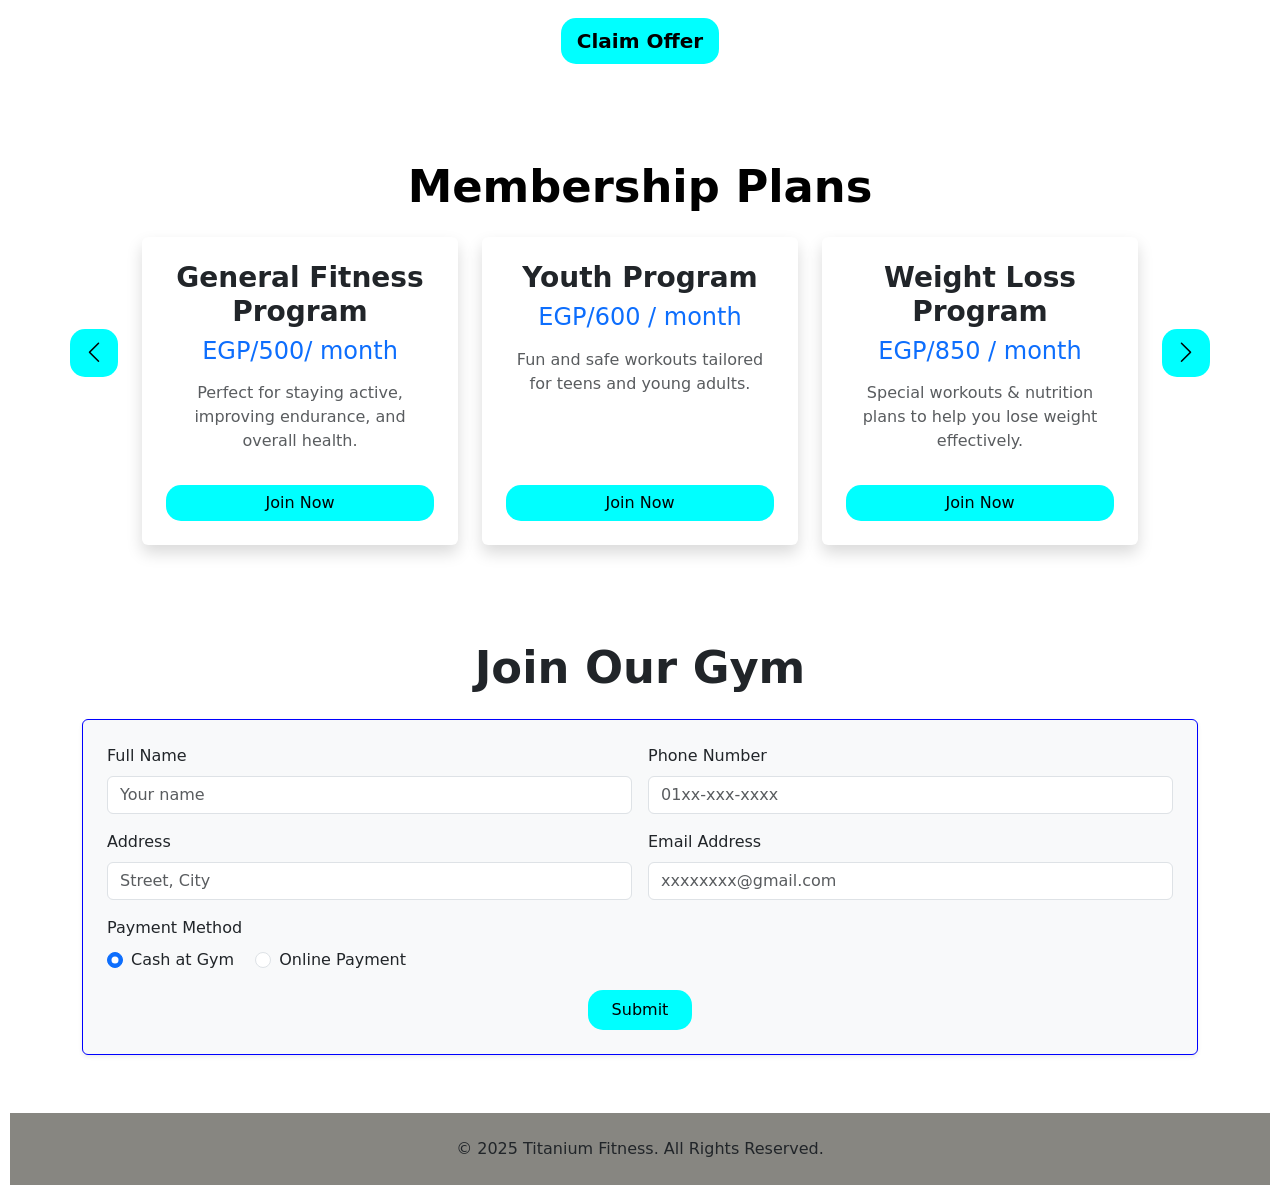
==== commit eda49a72: "Email" ====
--- a/index.html
+++ b/index.html
@@ -165,7 +165,7 @@
           <input type="text" class="form-control" placeholder="Street, City" required>
         </div>
         <div class="col-md-6">
-          <label class="form-label">Address</label>
+          <label class="form-label"> Email Address</label>
           <input type="email" class="form-control" placeholder="xxxxxxxx@gmail.com" required>
         </div>
         <div class="col-12">
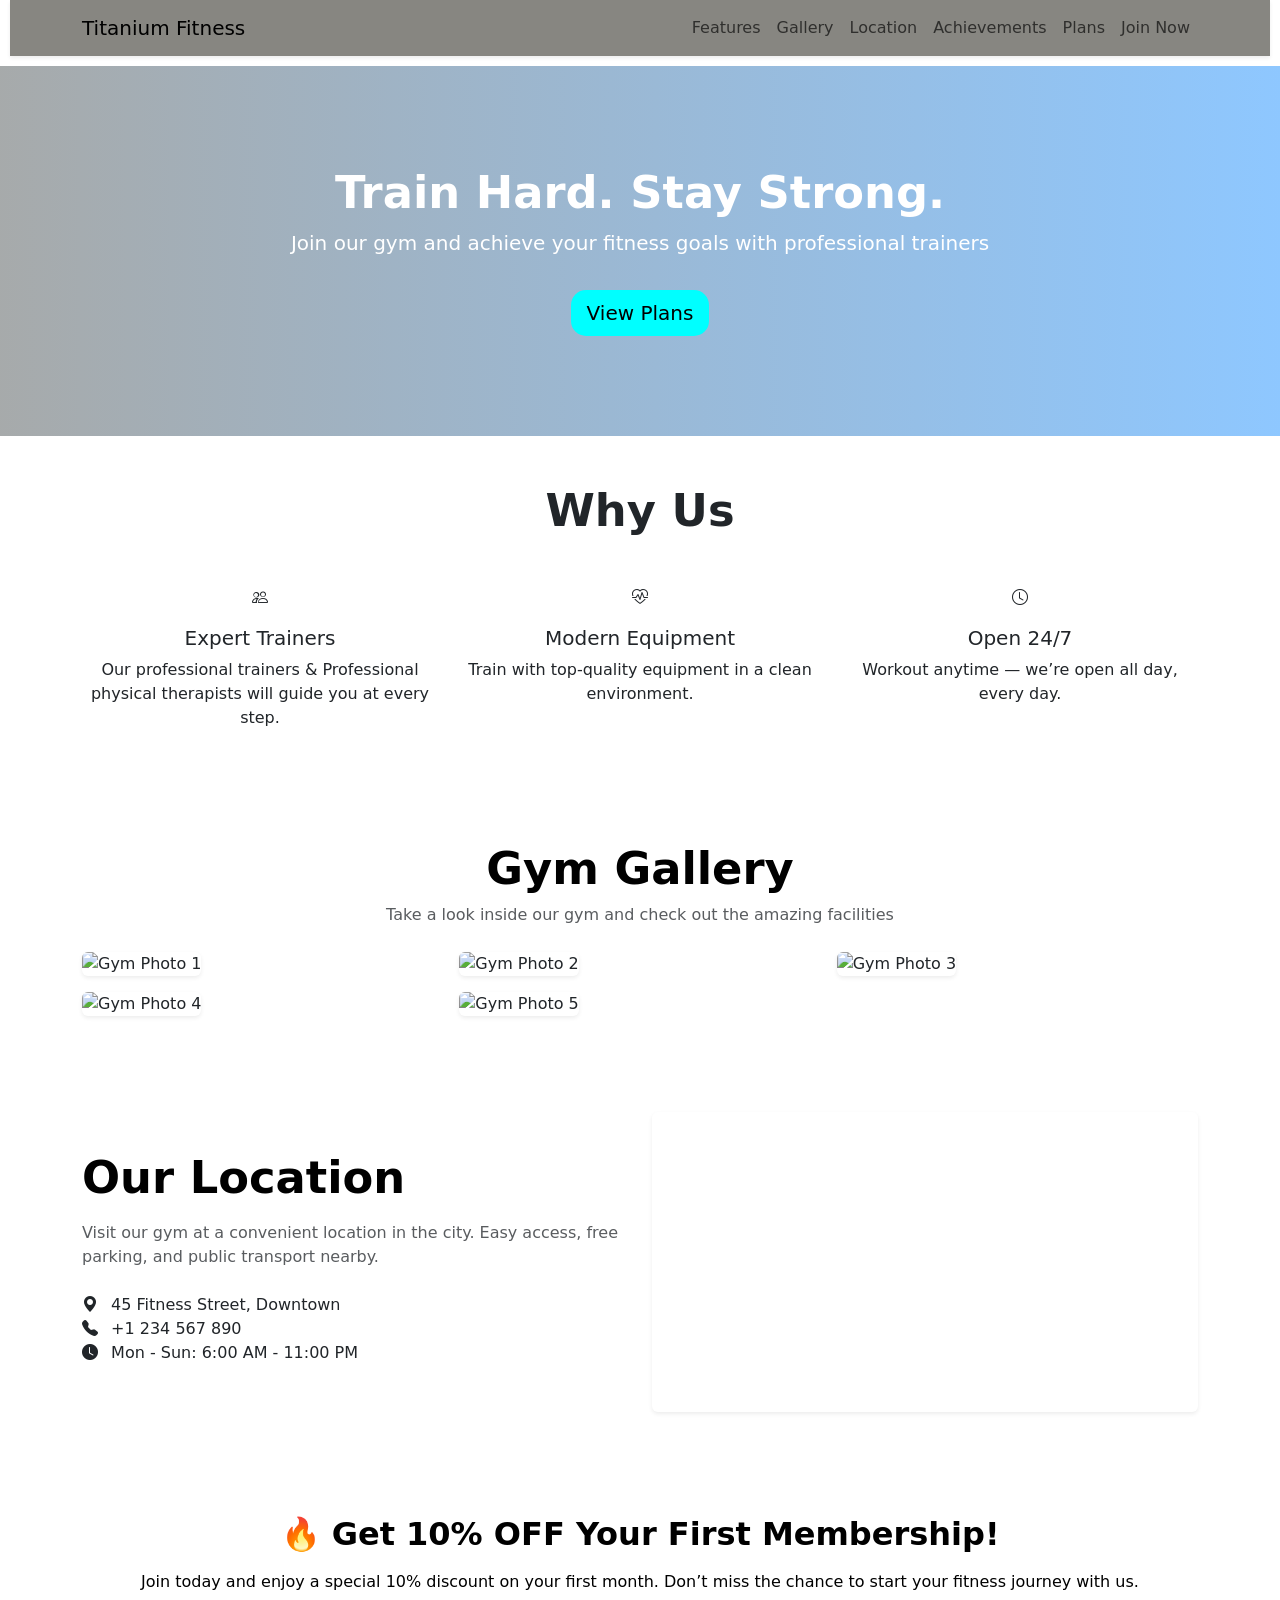
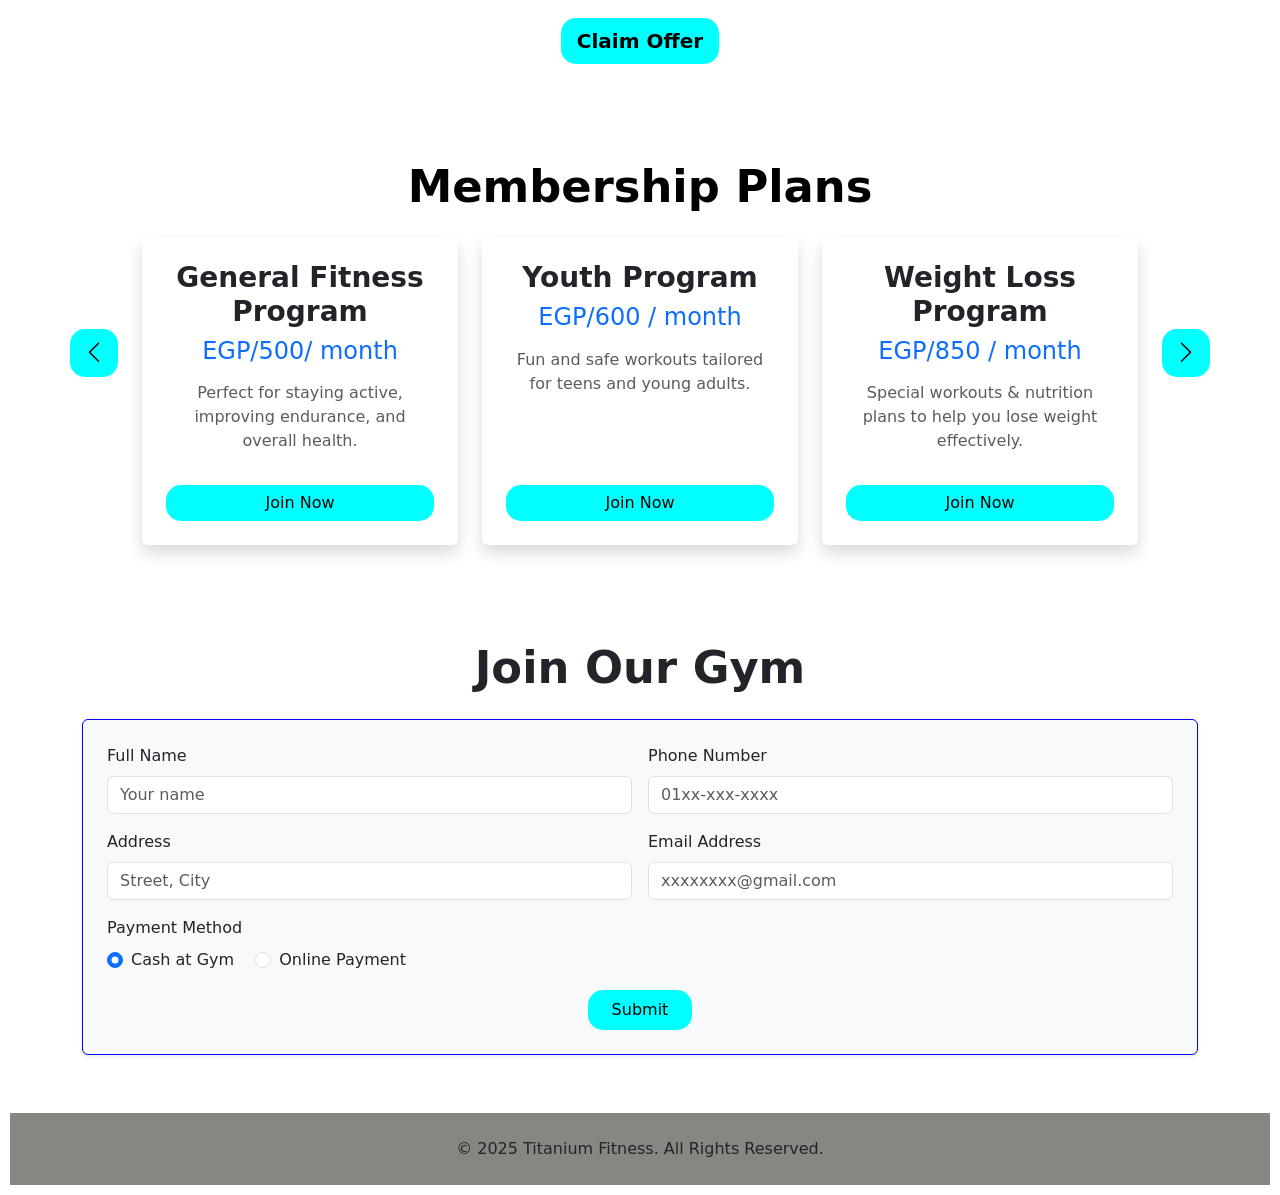
==== commit 7dc939bf: "Transition & Join Now Update Transition & Join Now Update" ====
--- a/index.html
+++ b/index.html
@@ -9,8 +9,8 @@
   <link rel="stylesheet" href="style.css">
 </head>
 <body>
-    <!-- NAVBAR -->
-<nav class="navbar navbar-expand-lg shadow-sm sticky-top shadow">
+<!-- Header -->
+  <nav class="navbar navbar-expand-lg shadow-sm sticky-top shadow">
   <div class="container">
     <a class="navbar-brand navName" href="#">Titanium Fitness</a>
     <button class="navbar-toggler" type="button" data-bs-toggle="collapse" data-bs-target="#navMenu">
@@ -21,6 +21,7 @@
         <li class="nav-item navName"><a class="nav-link navName" href="#features">Features</a></li>
         <li class="nav-item navName"><a class="nav-link navName" href="#gallery">Gallery</a></li>
         <li class="nav-item navName"><a class="nav-link navName" href="#location">Location</a></li>
+        <li class="nav-item navName"><a class="nav-link navName" href="#achievements">Achievements</a></li>
         <li class="nav-item navName"><a class="nav-link navName" href="#plans">Plans</a></li>
         <li class="nav-item "><a class="nav-link navName" href="#checkout">Join Now</a></li>
       </ul>
@@ -56,6 +57,7 @@
     </div>
   </div>
 </section>
+
 <!-- GALLERY SECTION -->
 <section id="gallery" class="py-5">
   <div class="container">
@@ -110,6 +112,41 @@
   </div>
 </section>
 
+<!--  ACHIEVEMENTS SECTION -->
+
+<!-- <section id="achievements" class="py-5 text-black">
+  <div class="container text-center">
+    <h2 class="fw-bold mb-4">Our Achievements</h2>
+    <div class="row g-4">
+      <div class="col-md-3 col-6">
+        <div>
+          <h3 class="fw-bold display-5 counter" data-target="400">0</h3>
+          <p>Active Members</p>
+        </div>
+      </div>
+      <div class="col-md-3 col-6">
+        <div>
+          <h3 class="fw-bold display-5 counter" data-target="15">0</h3>
+          <p>Professional Trainers</p>
+        </div>
+      </div>
+      <div class="col-md-3 col-6">
+        <div>
+          <h3 class="fw-bold display-5 counter" data-target="120">0</h3>
+          <p>Successful Transformations</p>
+        </div>
+      </div>
+      <div class="col-md-3 col-6">
+        <div>
+          <h3 class="fw-bold display-5 counter" data-target="5">0</h3>
+          <p>Years of Experience</p>
+        </div>
+      </div>
+    </div>
+  </div>
+</section> -->
+
+
 <!-- DISCOUNT SECTION -->
 <section id="discount" class="py-5 text-black text-center">
   <div class="container">
@@ -186,7 +223,9 @@
     </form>
   </div>
 </section>
+
 <!-- FOOTER -->
+ 
 <footer class="py-4 text-center footer">
 <div class="container">
 <p class="mb-0">© 2025 Titanium Fitness. All Rights Reserved.</p>
--- a/style.css
+++ b/style.css
@@ -1,3 +1,8 @@
+* {
+  padding: 0;
+  margin: 0;
+  box-sizing: border-box;
+}
 nav {
     margin: 10px;
     margin-top: 0;
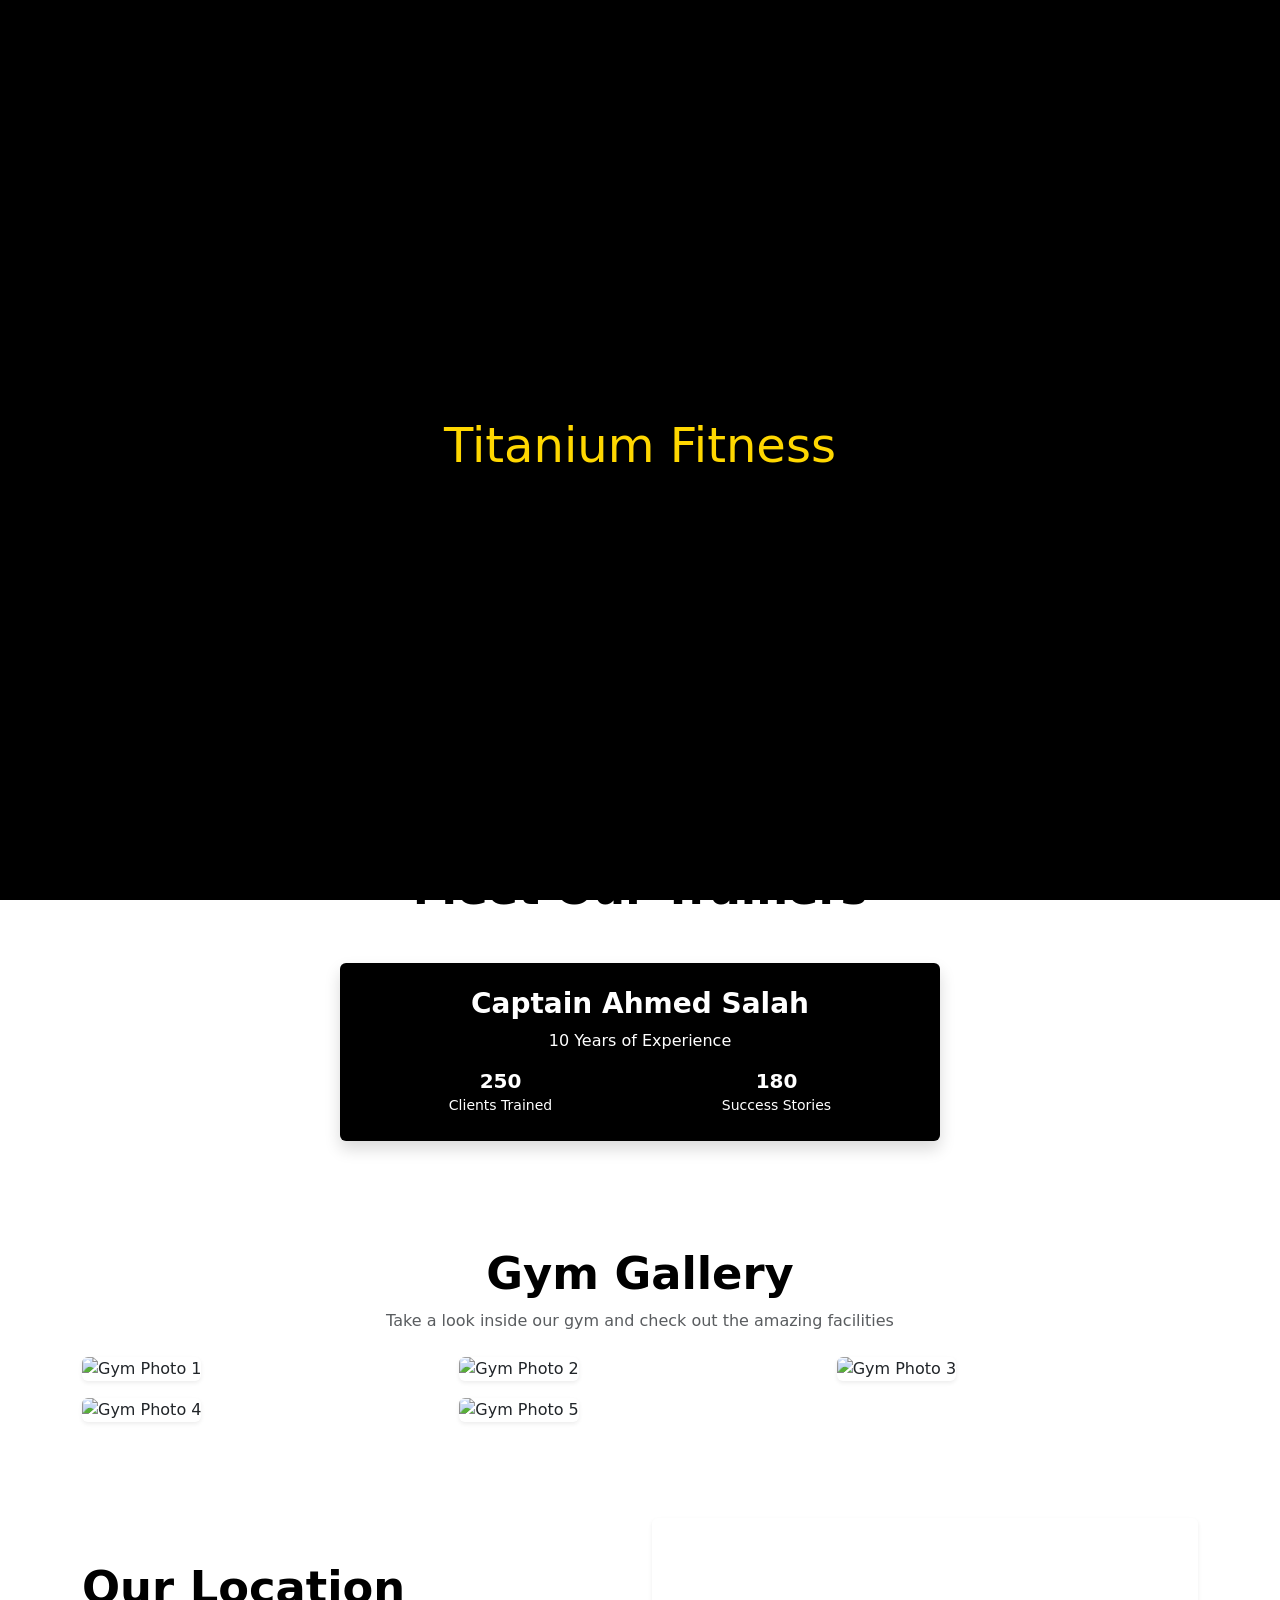
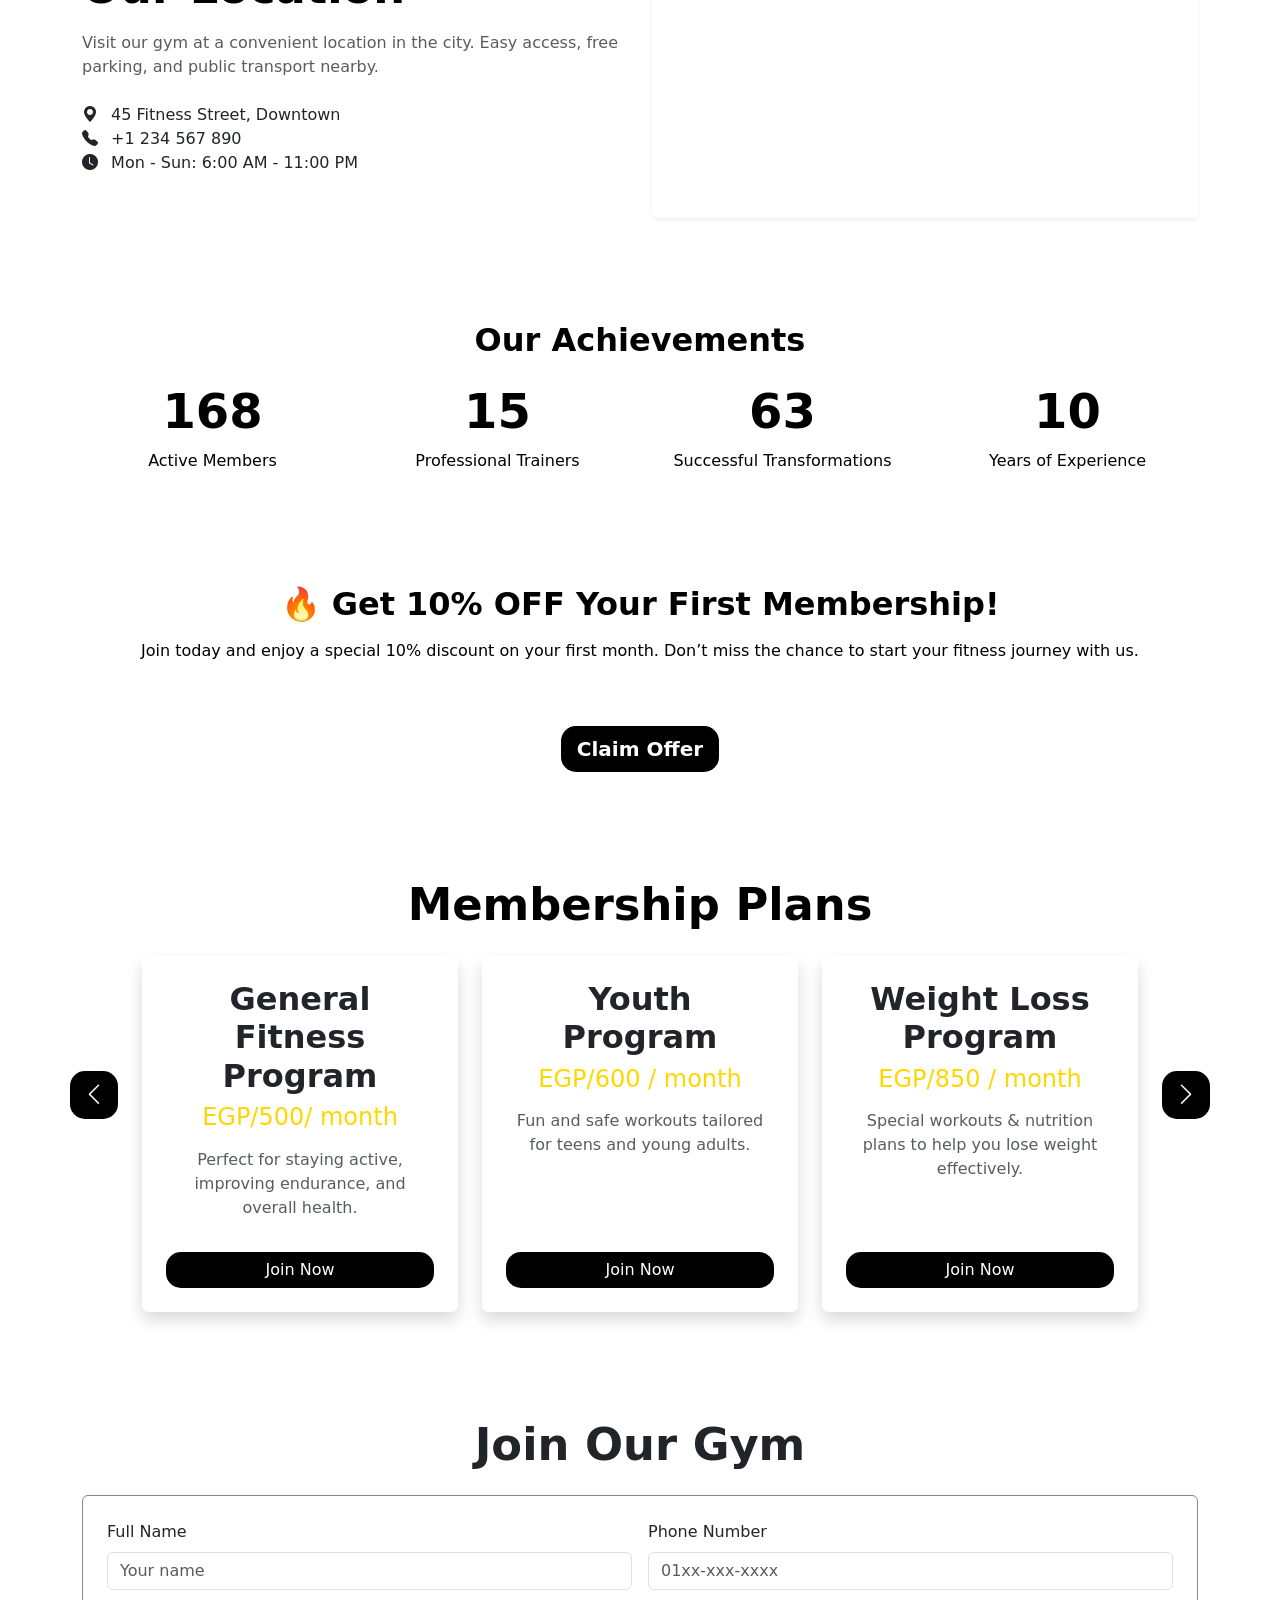
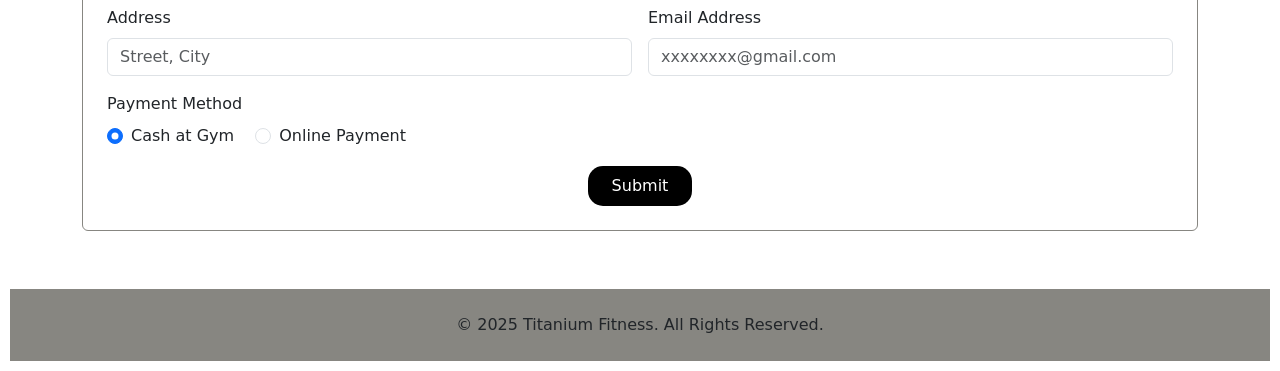
==== commit 5c90de56: "Last Virsion Last Virsion" ====
--- a/index.html
+++ b/index.html
@@ -9,6 +9,13 @@
   <link rel="stylesheet" href="style.css">
 </head>
 <body>
+
+  <!-- Load -->
+  <div id="loadingScreen">
+  <h1 class="loading-logo loadTextColor textSize">Titanium Fitness</h1>
+  </div>
+</div>
+
 <!-- Header -->
   <nav class="navbar navbar-expand-lg shadow-sm sticky-top shadow">
   <div class="container">
@@ -19,9 +26,10 @@
     <div class="collapse navbar-collapse" id="navMenu">
       <ul class="navbar-nav ms-auto">
         <li class="nav-item navName"><a class="nav-link navName" href="#features">Features</a></li>
+        <li class="nav-item navName"><a class="nav-link navName" href="#trainers">Trainers</a></li>
         <li class="nav-item navName"><a class="nav-link navName" href="#gallery">Gallery</a></li>
         <li class="nav-item navName"><a class="nav-link navName" href="#location">Location</a></li>
-        <li class="nav-item navName"><a class="nav-link navName" href="#achievements">Achievements</a></li>
+        <li class="nav-item navName"><a class="nav-link navName" href="#achievements">Achievements</a><li>
         <li class="nav-item navName"><a class="nav-link navName" href="#plans">Plans</a></li>
         <li class="nav-item "><a class="nav-link navName" href="#checkout">Join Now</a></li>
       </ul>
@@ -52,7 +60,27 @@
       <div class="col-md-4 feature">
         <i class="bi bi-clock"></i>
         <h5 class="mt-3">Open 24/7</h5>
-        <p>Workout anytime — we’re open all day, every day.</p>
+        <p>Workout anytime — we're open all day, every day.</p>
+      </div>
+    </div>
+  </div>
+</section>
+ <!-- Trainers Section -->
+<section id="trainers" class="py-5 text-white">
+  <div class="container text-center">
+    <h2 class="mb-5 fw-bold featuresText">Meet Our Trainers</h2>
+    <div id="trainerContainer" class="p-4 rounded shadow mx-auto" style="max-width: 600px;">
+      <h3 id="trainerName" class="fw-bold"></h3>
+      <p id="trainerExperience" class="mb-2"></p>
+      <div class="d-flex justify-content-around mt-3">
+        <div>
+          <h5 class="fw-bold mb-0" id="trainerClients"></h5>
+          <small>Clients Trained</small>
+        </div>
+        <div>
+          <h5 class="fw-bold mb-0" id="trainerSuccess"></h5>
+          <small>Success Stories</small>
+        </div>
       </div>
     </div>
   </div>
@@ -83,7 +111,7 @@
     </div>
   </div>
 </section>
- 
+
 <!-- LOCATION SECTION -->
 <section id="location" class="py-5 bg-white">
   <div class="container">
@@ -112,9 +140,9 @@
   </div>
 </section>
 
-<!--  ACHIEVEMENTS SECTION -->
-
-<!-- <section id="achievements" class="py-5 text-black">
+<!-- ACHIEVEMENTS SECTION -->
+
+ <section id="achievements" class="py-5 text-black">
   <div class="container text-center">
     <h2 class="fw-bold mb-4">Our Achievements</h2>
     <div class="row g-4">
@@ -138,14 +166,13 @@
       </div>
       <div class="col-md-3 col-6">
         <div>
-          <h3 class="fw-bold display-5 counter" data-target="5">0</h3>
+          <h3 class="fw-bold display-5 counter" data-target="10">0</h3>
           <p>Years of Experience</p>
         </div>
       </div>
     </div>
   </div>
-</section> -->
-
+</section>
 
 <!-- DISCOUNT SECTION -->
 <section id="discount" class="py-5 text-black text-center">
@@ -154,7 +181,10 @@
     <p class="mb-4">
       Join today and enjoy a special 10% discount on your first month. Don’t miss the chance to start your fitness journey with us.
     </p>
-    <a href="#plans" class="btn btn-light btn-lg fw-bold buutonHero">
+    <div>
+      <a href="#plans"><img id="transition" class="imgOfferSize" src="https://a.lovart.ai/artifacts/agent/nIvYfGJY7ig7OQSz.jpg" alt=""></a>
+    </div>
+    <a href="#plans" class="btn btn-light btn-lg fw-bold buutonHero buttonMargin ">
       Claim Offer
     </a>
   </div>
@@ -187,7 +217,7 @@
 <section id="checkout" class="py-5 ">
   <div class="container">
     <h2 class="text-center mb-4 featuresText" style="color:var(--accent);">Join Our Gym</h2>
-    <form class="p-4 bg-light rounded shadow-sm blue-border">
+    <form class="p-4 rounded border-form">
       <div class="row g-3">
         <div class="col-md-6">
           <label class="form-label">Full Name</label>
@@ -224,6 +254,12 @@
   </div>
 </section>
 
+<!-- Back To Top Button  -->
+
+<button id="backToTopBtn" class="btn rounded-circle">
+ <i class="bi bi-arrow-up"></i>
+</button>
+
 <!-- FOOTER -->
  
 <footer class="py-4 text-center footer">
@@ -233,5 +269,15 @@
 </footer>
 <script src="https://cdn.jsdelivr.net/npm/bootstrap@5.3.2/dist/js/bootstrap.bundle.min.js"></script>
 <script src="script.js"></script>
+<script src="plans.js"></script>
+<script>
+  document.addEventListener('DOMContentLoaded', () => {
+    setTimeout(() => {
+      const loadingScreen = document.getElementById('loadingScreen');
+      loadingScreen.classList.add('hide');
+      setTimeout(() => loadingScreen.remove(), 600);
+    }, 3000);
+  });
+</script>
 </body>
 </html>
--- a/style.css
+++ b/style.css
@@ -3,6 +3,38 @@
   margin: 0;
   box-sizing: border-box;
 }
+  #loadingScreen {
+    position: fixed;
+    top: 0;
+    left: 0;
+    width: 100%;
+    height: 100%;
+    background: #000000;
+    display: flex;
+    justify-content: center;
+    align-items: center;
+    z-index: 999999;
+    transition: opacity 0.5s ease;
+  }
+  #loadingScreen.hide {
+    opacity: 0;
+    pointer-events: none;
+  }
+  .loadTextColor {
+    color: #FFD700;
+  }
+  .loading-logo {       
+    height: auto;
+    animation: pulse 1.5s infinite;
+  }
+  .textSize {
+    font-size: 3rem;
+  }
+  @keyframes pulse {
+    0% { transform: scale(1); opacity: 1; }
+    50% { transform: scale(1.1); opacity: 0.8; }
+    100% { transform: scale(1); opacity: 1; }
+  }
 nav {
     margin: 10px;
     margin-top: 0;
@@ -16,7 +48,7 @@
     box-shadow: 0 2px 20px rgba(0, 0, 0, 0.9);
 }
 .hero {
- background: linear-gradient(90deg, rgba(129,134,135,0.7), rgba(30,144,255,0.5)),
+ background: linear-gradient(90deg, #000000,#d4af37),
  url('https://images.unsplash.com/photo-1579758629938-03607ccdbaba?auto=format&fit=crop&w=1400&q=80') center/cover no-repeat;
  color: white;
  text-align: center;
@@ -26,39 +58,104 @@
 font-size: 2.8rem;
 font-weight: bold;
 }
+#trainerContainer {
+  transition: opacity 0.5s ease;
+  background-color: #000000; 
+}
+#trainerContainer.fade-out {
+  opacity: 0;
+}
+#trainerContainer.fade-in {
+  opacity: 1;
+}
 button,
 .btn {
-  background-color: aqua !important;
-  border-radius: 15px !important;
-  color: black;
+  background-color: #000000;
+  border-radius: 15px;
+  color: #ffffff;
   border: none;
   transition: all 0.3s ease;
 }
 
 button:hover,
 .btn:hover {
-  background-color: blue !important;
-  color: white !important;
+  background-color: #FFD700;
+  color: #000000;
   border-radius: 15px;
 }
-
+.imgOfferSize {
+  width: 400px;
+  height: auto;
+}
+.buttonMargin {
+  margin-top: 15px;
+}
+div img {
+  cursor: pointer;
+}
 :hover {
     transition: 0.5s;
 }
 #transition:hover {
     transform: translateY(-10px);
 }
+.pricePlan {
+  color: #FFD700;
+}
+.plan-item {
+  display: none;
+  transition: all 0.4s ease;
+}
+.plan-item.active {
+  display: block;
+}
+
 .featuresText {
 color: #000000;
 font-size: 2.8rem;
 font-weight: bold; 
+margin-top: 10px;
 }
-.blue-border {
-  border: 1px solid blue;
-  border-radius: 10px;
+.border-form {
+  border: 1px solid #878681;
 }
-
+ #backToTopBtn {
+  position: fixed;
+  bottom: 25px;
+  right: 25px;
+  width: 45px;
+  height: 45px;
+  display: none;
+  align-items: center;
+  justify-content: center;
+  font-size: 20px;
+  z-index: 999;
+  box-shadow: 0 4px 8px rgba(0,0,0,0.2);
+  transition: all 0.3s ease;
+  }
 .footer {
     background-color: #878681;
     margin: 10px;
-}+}
+/* plans */
+ .highlight {
+  background-color: #f8f9fa;
+  padding: 20px;
+  border-radius: 10px;
+  }
+#testimonialContainer {
+  min-height: 200px;
+  transition: opacity 0.5s ease;
+}
+#testimonialContainer.fade-out {
+  opacity: 0;
+}
+#testimonialContainer.fade-in {
+  opacity: 1;
+}
+#starRating span {
+  cursor: pointer;
+}
+.borderGold {
+  border: 1px solid #FFD700;
+}
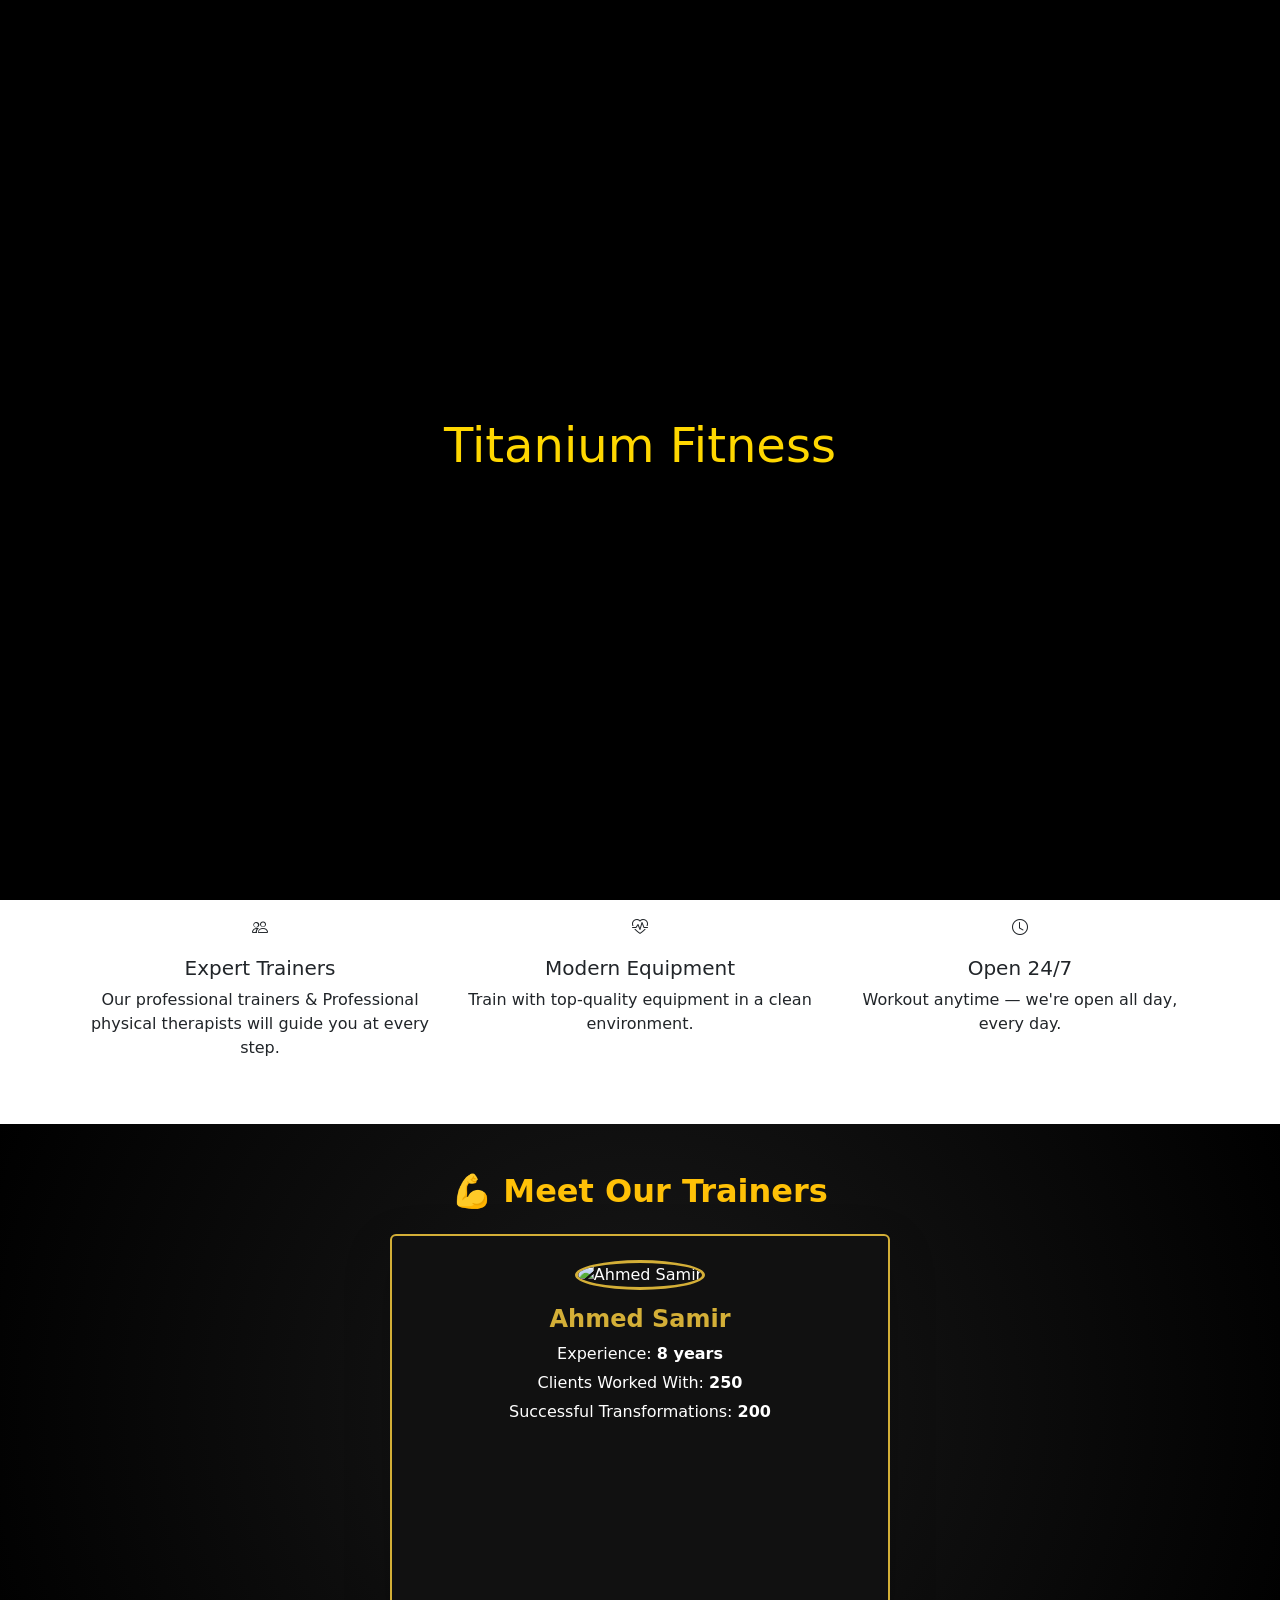
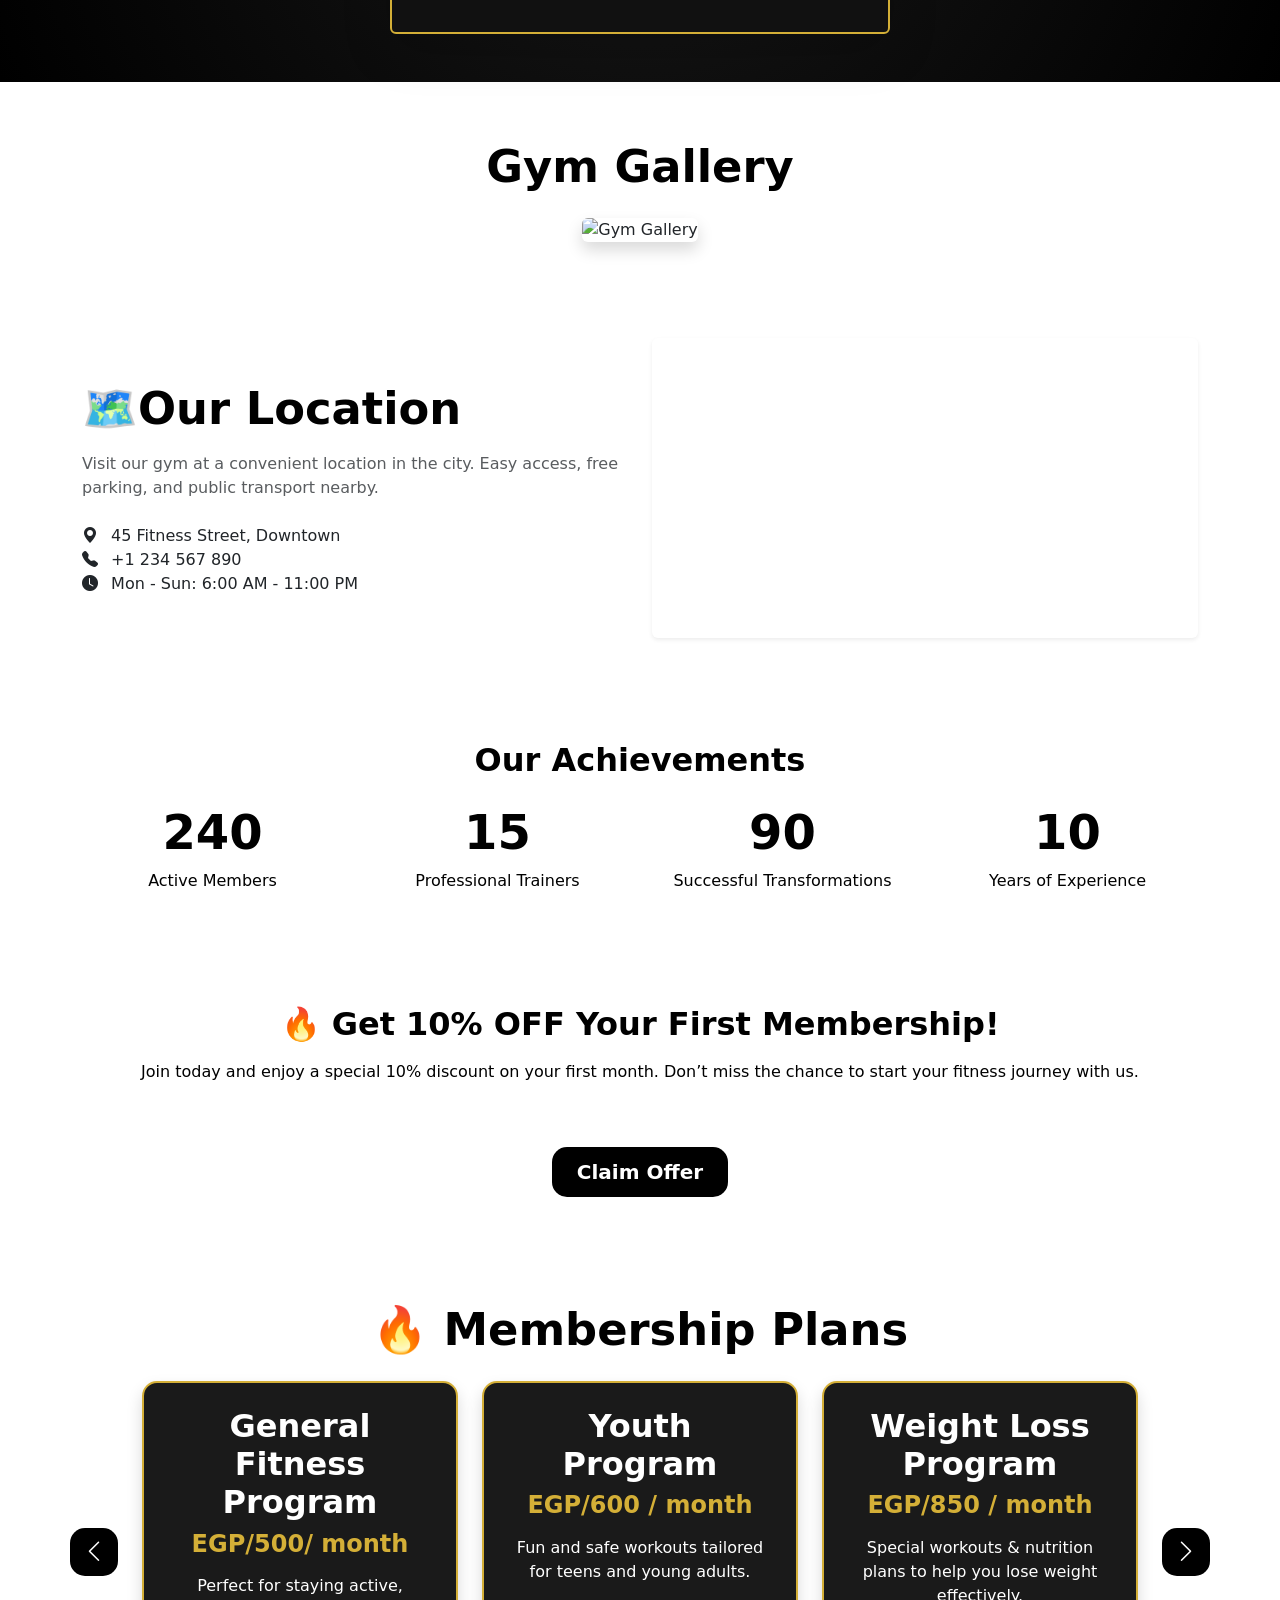
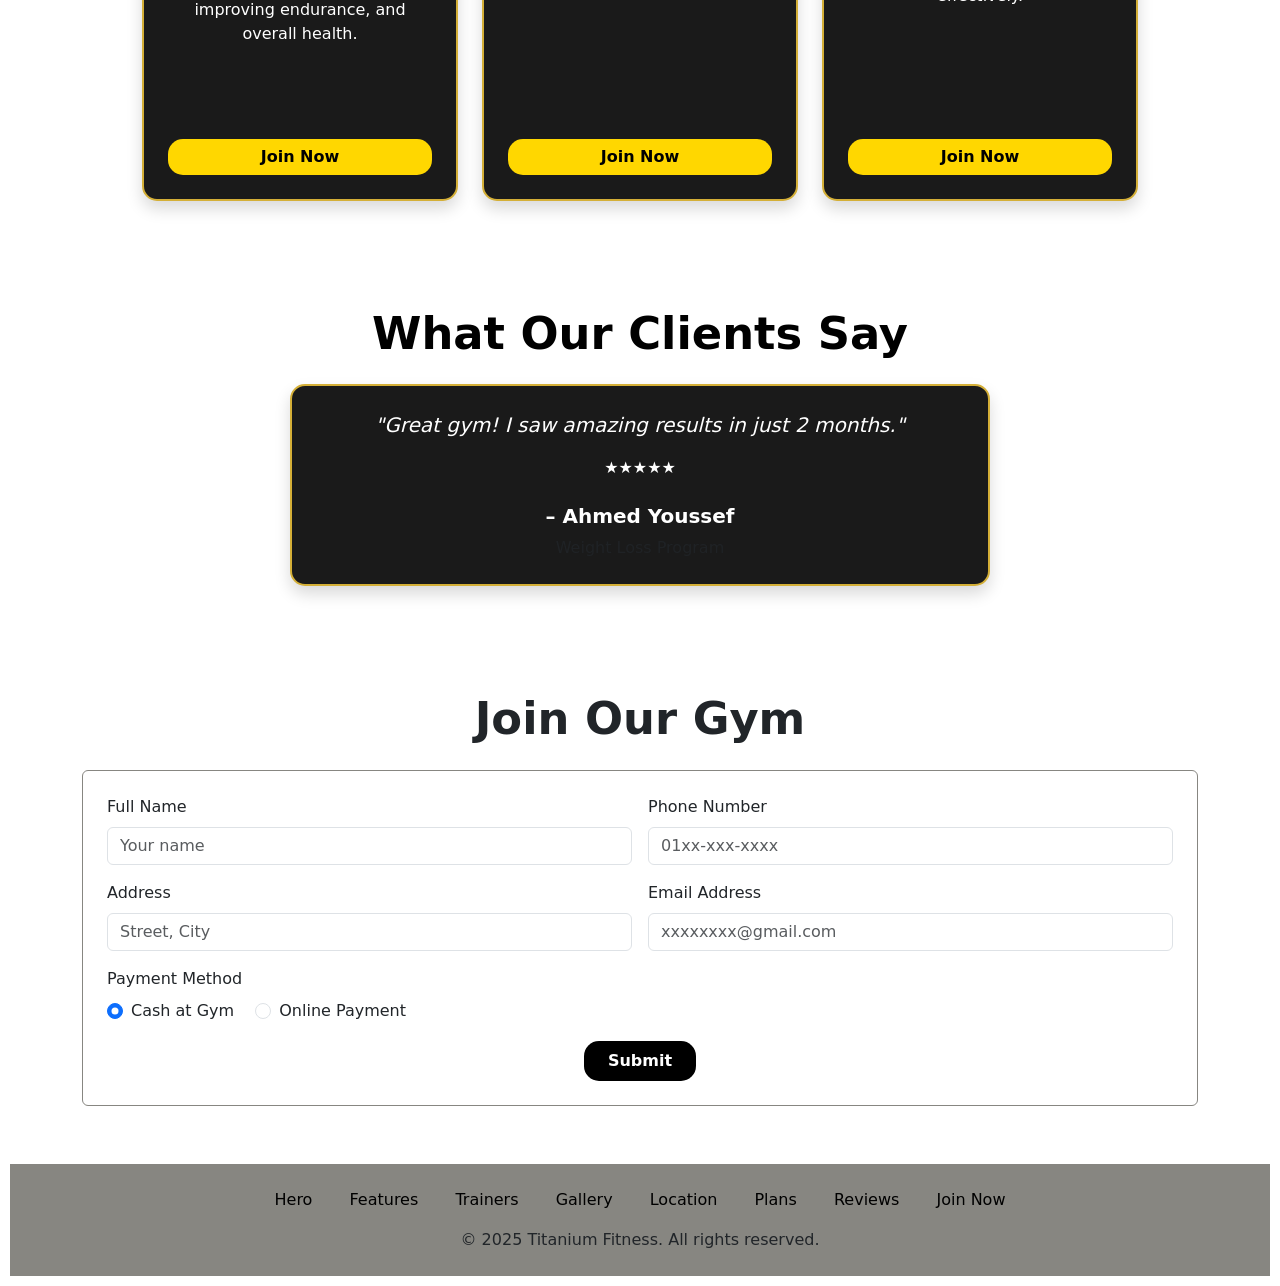
==== commit 9d9020bb: "+ Video & Cards Update + Video & Cards Update" ====
--- a/index.html
+++ b/index.html
@@ -31,17 +31,31 @@
         <li class="nav-item navName"><a class="nav-link navName" href="#location">Location</a></li>
         <li class="nav-item navName"><a class="nav-link navName" href="#achievements">Achievements</a><li>
         <li class="nav-item navName"><a class="nav-link navName" href="#plans">Plans</a></li>
+        <li class="nav-item navName"><a class="nav-link navName" href="#reviews">Reviews</a></li>
         <li class="nav-item "><a class="nav-link navName" href="#checkout">Join Now</a></li>
       </ul>
     </div>
   </div>
 </nav>
-<!-- HERO -->
-<section class="hero">
-  <h1>Train Hard. Stay Strong.</h1>
-  <p class="lead">Join our gym and achieve your fitness goals with professional trainers</p>
-  <a href="#plans" class="btn btn-accent btn-lg mt-3 buutonHero">View Plans</a>
-</section>
+<!-- HERO SECTION WITH BACKGROUND VIDEO -->
+<section id="hero" class="hero position-relative text-center text-white d-flex flex-column justify-content-center align-items-center">
+  <!-- Background Video -->
+  <video class="hero-video" autoplay muted loop playsinline>
+    <source src="videoHeader.mp4" type="video/mp4">
+  </video>
+
+  <!-- Overlay -->
+  <div class="hero-overlay"></div>
+
+  <!-- Hero Text -->
+  <div class="hero-content position-relative z-2">
+    <h1 class="display-4 fw-bold mb-3">Train Hard. Stay Strong.</h1>
+    <p class="lead mb-4">Join our gym and achieve your fitness goals with professional trainers</p>
+    <a href="#plans" class="btn btn-accent btn-lg mt-3 btn-gold">View Plans</a>
+  </div>
+</section>
+
+
 <!-- FEATURES -->
 <section id="features" class="py-5">
   <div class="container">
@@ -65,59 +79,34 @@
     </div>
   </div>
 </section>
- <!-- Trainers Section -->
-<section id="trainers" class="py-5 text-white">
-  <div class="container text-center">
-    <h2 class="mb-5 fw-bold featuresText">Meet Our Trainers</h2>
-    <div id="trainerContainer" class="p-4 rounded shadow mx-auto" style="max-width: 600px;">
-      <h3 id="trainerName" class="fw-bold"></h3>
-      <p id="trainerExperience" class="mb-2"></p>
-      <div class="d-flex justify-content-around mt-3">
-        <div>
-          <h5 class="fw-bold mb-0" id="trainerClients"></h5>
-          <small>Clients Trained</small>
-        </div>
-        <div>
-          <h5 class="fw-bold mb-0" id="trainerSuccess"></h5>
-          <small>Success Stories</small>
-        </div>
-      </div>
+
+<!-- 🏋️ TRAINERS SECTION -->
+<section id="trainers" class="py-5 text-center text-white">
+  <div class="container">
+    <h2 class="fw-bold mb-4 text-warning">💪 Meet Our Trainers</h2>
+    <div id="trainerCard" class="trainer-card mx-auto p-4 rounded shadow-lg">
+    
+      <!-- JS will inject trainer info here -->
     </div>
   </div>
 </section>
 
 <!-- GALLERY SECTION -->
-<section id="gallery" class="py-5">
-  <div class="container">
-    <div class="text-center mb-4">
-      <h2 class="h3 fw-bold featuresText">Gym Gallery</h2>
-      <p class="text-muted">Take a look inside our gym and check out the amazing facilities</p>
-    </div>
-    <div class="row g-3">
-      <div id="transition" class="col-md-4 col-sm-6">
-        <img src="https://images.unsplash.com/photo-1558611848-73f7eb4001a1?auto=format&fit=crop&w=800&q=60" class="img-fluid rounded shadow-sm" alt="Gym Photo 1">
-      </div>
-      <div id="transition" class="col-md-4 col-sm-6">
-        <img src="https://images.unsplash.com/photo-1517836357463-d25dfeac3438?auto=format&fit=crop&w=800&q=60" class="img-fluid rounded shadow-sm" alt="Gym Photo 2">
-      </div>
-      <div id="transition" class="col-md-4 col-sm-6">
-        <img src="https://images.unsplash.com/photo-1593079831268-3381b0db4a77?auto=format&fit=crop&w=800&q=60" class="img-fluid rounded shadow-sm" alt="Gym Photo 3">
-      </div>
-      <div id="transition" class="col-md-4 col-sm-6">
-        <img src="https://images.unsplash.com/photo-1579758629938-03607ccdbaba?auto=format&fit=crop&w=800&q=60" class="img-fluid rounded shadow-sm" alt="Gym Photo 4">
-      </div>
-      <div id="transition" class="col-md-4 col-sm-6">
-        <img src="https://images.unsplash.com/photo-1605296867304-46d5465a13f1?auto=format&fit=crop&w=800&q=60" class="img-fluid rounded shadow-sm" alt="Gym Photo 5">
-    </div>
-  </div>
-</section>
+  <section id="gallery" class="py-5 text-center">
+    <div class="container">
+      <h2 class="featuresText mb-4 fw-bold">Gym Gallery</h2>
+      <div id="galleryImageContainer" class="mx-auto" style="max-width: 800px;">
+        <img id="galleryImage" src="" alt="Gym Gallery" class="img-fluid rounded shadow">
+      </div>
+    </div>
+  </section>
 
 <!-- LOCATION SECTION -->
 <section id="location" class="py-5 bg-white">
   <div class="container">
     <div class="row align-items-center g-4">
       <div class="col-lg-6">
-        <h2 class="h3 featuresText fw-bold mb-3">Our Location</h2>
+        <h2 class="h3 featuresText fw-bold mb-3">🗺️Our Location</h2>
         <p class="text-muted mb-4">
           Visit our gym at a convenient location in the city. Easy access, free parking, and public transport nearby.
         </p>
@@ -130,7 +119,7 @@
       <div class="col-lg-6">
         <iframe
           class="w-100 rounded shadow-sm"
-          style="min-height: 300px; border: 0;"
+          style="min-height: 300px; border: 0; border: 1xp solid #000;"
           src="https://www.google.com/maps/embed?pb=!1m18!1m12!1m3!1d3454.2692242577745!2d31.23571101511418!3d30.044419881881564!2m3!1f0!2f0!3f0!3m2!1i1024!2i768!4f13.1!3m3!1m2!1s0x145840c1f0df9e0b%3A0xfdf8e4e7f7c8336b!2z2KfZhNiq2KfZgNmK2YYg2KzYp9ix2YrZhg!5e0!3m2!1sen!2seg!4v1696430000000!5m2!1sen!2seg"
           allowfullscreen=""
           loading="lazy">
@@ -194,7 +183,7 @@
 <!-- PLANS SECTION -->
 <section id="plans" class="py-5">
   <div class="container text-center position-relative">
-    <h2 class="h3 fw-bold mb-4 featuresText">Membership Plans</h2>
+    <h2 class="h3 fw-bold mb-4 featuresText"> 🔥 Membership Plans</h2>
 
     <!-- Left Arrow -->
     <button id="prevPlan" class="btn btn-outline-primary position-absolute top-50 start-0 translate-middle-y me-3">
@@ -213,8 +202,23 @@
   </div>
 </section>
 
+ <!-- Reviews section -->
+  <section id="reviews" class="py-5">
+  <div class="container text-center">
+    <h2 class="mb-4 fw-bold featuresText">What Our Clients Say</h2>
+    <center> 
+    <div id="testimonialContainer" class="p-4 plan-item shadow center hover text-white" style="max-width: 700px; margin-top: 5px;">
+      <p id="testimonialMessage" class="fs-5 fst-italic">"Great gym! I saw amazing results in just 2 months."</p>
+      <div id="testimonialStars" class="mb-2"></div>
+      <h5 id="testimonialName" class="mt-3 fw-bold">– Ahmed Youssef</h5>
+      <p id="testimonialProgram" class="text-muted mb-0">Weight Loss Program</p>
+    </div>
+  </center>
+  </div>
+</section>
+
 <!-- CHECKOUT -->
-<section id="checkout" class="py-5 ">
+<section id="checkout" class="py-5">
   <div class="container">
     <h2 class="text-center mb-4 featuresText" style="color:var(--accent);">Join Our Gym</h2>
     <form class="p-4 rounded border-form">
@@ -262,11 +266,23 @@
 
 <!-- FOOTER -->
  
-<footer class="py-4 text-center footer">
-<div class="container">
-<p class="mb-0">© 2025 Titanium Fitness. All Rights Reserved.</p>
-</div>
+<footer class="footer py-4">
+  <div class="container text-center">
+    <nav class="footer-nav mb-3">
+      <a href="#hero" class=" mx-3 nav-item navName text-black">Hero</a>
+      <a href="#features" class=" mx-3 nav-item navName text-black">Features</a>
+      <a href="#trainers" class=" mx-3 nav-item navName text-black">Trainers</a>
+      <a href="#gallery" class=" mx-3 nav-item navName text-black">Gallery</a>
+      <a href="#location" class=" mx-3 nav-item navName text-black">Location</a>
+      <a href="#plans" class=" mx-3 nav-item navName text-black">Plans</a>
+      <a href="#reviews" class=" mx-3 nav-item navName text-black">Reviews</a>
+      <a href="#join" class=" mx-3 nav-item navName text-black">Join Now</a>
+    </nav>
+
+    <p class="mb-0 text-gold">&copy; 2025 Titanium Fitness. All rights reserved.</p>
+  </div>
 </footer>
+
 <script src="https://cdn.jsdelivr.net/npm/bootstrap@5.3.2/dist/js/bootstrap.bundle.min.js"></script>
 <script src="script.js"></script>
 <script src="plans.js"></script>
@@ -279,5 +295,89 @@
     }, 3000);
   });
 </script>
+<script>
+  const testimonials = [
+    {
+      message: "Great gym! I saw amazing results in just 2 months.",
+      name: "Ahmed Youssef",
+      program: "Weight Loss Program",
+      rating: 5
+    },
+    {
+      message: "The trainers are super supportive and motivating. I love it here!",
+      name: "Sarah Ali",
+      program: "Ladies Program",
+      rating: 5
+    },
+    {
+      message: "Best physiotherapy service I've tried. My recovery was fast and smooth.",
+      name: "Mohamed Hassan",
+      program: "Advanced Physiotherapy Plan",
+      rating: 5
+    },
+    {
+      message: "The environment is clean and the equipment is top-notch!",
+      name: "Omar Ibrahim",
+      program: "Muscle Building Program",
+      rating: 5
+    },
+    {
+      message: "Amazing experience! The annual plan saved me a lot of money.",
+      name: "Mona Adel",
+      program: "Annual All-Inclusive",
+      rating: 5
+    }
+  ];
+
+  let currentTestimonial = 0;
+  const container = document.getElementById("testimonialContainer");
+  const messageEl = document.getElementById("testimonialMessage");
+  const nameEl = document.getElementById("testimonialName");
+  const programEl = document.getElementById("testimonialProgram");
+  const starsEl = document.getElementById("testimonialStars");
+
+  function generateStars(rating) {
+    let starsHTML = "";
+    for (let i = 1; i <= 5; i++) {
+      starsHTML += i <= rating ? "★" : "☆";
+    }
+    return starsHTML;
+  }
+
+  function showTestimonial(index) {
+    const t = testimonials[index];
+    messageEl.textContent = `"${t.message}"`;
+    nameEl.textContent = `– ${t.name}`;
+    programEl.textContent = t.program;
+    starsEl.innerHTML = generateStars(t.rating);
+  }
+
+  function cycleTestimonials() {
+    container.classList.remove("fade-in");
+    container.classList.add("fade-out");
+
+    setTimeout(() => {
+      currentTestimonial = (currentTestimonial + 1) % testimonials.length;
+      showTestimonial(currentTestimonial);
+      container.classList.remove("fade-out");
+      container.classList.add("fade-in");
+    }, 500);
+  }
+
+  // أول رأي
+  showTestimonial(currentTestimonial);
+
+  // تغيير تلقائي كل 15 ثانية
+  setInterval(cycleTestimonials, 7000);
+</script>
+<script>
+  document.addEventListener('DOMContentLoaded', () => {
+    setTimeout(() => {
+      const loadingScreen = document.getElementById('loadingScreen');
+      loadingScreen.classList.add('hide');
+      setTimeout(() => loadingScreen.remove(), 600);
+    }, 3000);
+  });
+</script>
 </body>
 </html>
--- a/style.css
+++ b/style.css
@@ -2,6 +2,9 @@
   padding: 0;
   margin: 0;
   box-sizing: border-box;
+}
+a {
+  text-decoration: none;
 }
   #loadingScreen {
     position: fixed;
@@ -36,10 +39,11 @@
     100% { transform: scale(1); opacity: 1; }
   }
 nav {
-    margin: 10px;
-    margin-top: 0;
+    /* margin: 10px;
+    margin-top: 0; */
     background-color: #878681;
     box-shadow: 2px 4px 20px 0.9 #000000;
+    backdrop-filter:blur (80px);
 }
 .navName:hover {
     color: #ffffff;
@@ -58,6 +62,51 @@
 font-size: 2.8rem;
 font-weight: bold;
 }
+
+.hero {
+  height: 700px;
+  position: relative;
+  overflow: hidden;
+}
+
+.hero-video {
+  position: absolute;
+  top: 0;
+  left: 0;
+  width: 100%;
+  height: 100%;
+  object-fit: cover; /* يخلي الفيديو يغطي الخلفية بالكامل */
+  z-index: 0;
+}
+
+.hero-overlay {
+  position: absolute;
+  top: 0;
+  left: 0;
+  width: 100%;
+  height: 100%;
+  background: rgba(0, 0, 0, 0.55); /* تغميق بسيط عشان النص يظهر بوضوح */
+  z-index: 1;
+}
+
+.hero-content {
+  z-index: 2;
+  position: relative;
+}
+
+.buutonHero {
+  background-color: #FFD700; /* الذهبي */
+  border-radius: 15px;
+  color: black;
+  font-weight: bold;
+  padding: 10px 25px;
+  transition: 0.3s ease;
+}
+.buutonHero:hover {
+  background-color: #b89600;
+  color: white;
+  transform: scale(1.05);
+}
 #trainerContainer {
   transition: opacity 0.5s ease;
   background-color: #000000; 
@@ -76,6 +125,23 @@
   border: none;
   transition: all 0.3s ease;
 }
+  .fade-in {
+    animation: fadeIn 0.5s ease-in-out forwards;
+  }
+
+  .fade-out {
+    animation: fadeOut 0.5s ease-in-out forwards;
+  }
+
+  @keyframes fadeIn {
+    from { opacity: 0; transform: scale(0.95); }
+    to { opacity: 1; transform: scale(1); }
+  }
+
+  @keyframes fadeOut {
+    from { opacity: 1; transform: scale(1); }
+    to { opacity: 0; transform: scale(0.95); }
+  }
 
 button:hover,
 .btn:hover {
@@ -99,17 +165,76 @@
 #transition:hover {
     transform: translateY(-10px);
 }
+.plan-item {
+  min-height: 420px; /* الطول الأدنى */
+  max-height: 420px; /* الطول الأقصى لتثبيت الشكل */
+  display: flex;
+  flex-direction: column;
+  justify-content: space-between;
+  background-color: #1a1a1a; /* لون Titanium أسود معدني */
+  color: #fff;
+  border: 2px solid #d4af37; /* ذهبي أنيق */
+  border-radius: 15px;
+  transition: transform 0.3s ease, box-shadow 0.3s ease;
+}
+.btn-gold {
+  background-color: #FFD700;
+  color: #000;
+  border: none;
+  font-weight: 600;
+  transition: all 0.3s ease;
+}
+
+.btn-gold:hover {
+  transform: scale(1.05);
+}
+
+.plan-item:hover {
+  transform: translateY(-10px);
+  box-shadow: 0 0 20px rgba(212, 175, 55, 0.5);
+}
+
 .pricePlan {
-  color: #FFD700;
-}
-.plan-item {
-  display: none;
-  transition: all 0.4s ease;
-}
-.plan-item.active {
-  display: block;
-}
-
+  color: #d4af37; /* اللون الذهبي */
+  font-weight: bold;
+}
+#trainers {
+  background: radial-gradient(circle at center, #1a1a1a 0%, #000 100%);
+}
+
+.trainer-card {
+  max-width: 500px;
+  background-color: #111;
+  border: 2px solid #d4af37; /* Titanium gold border */
+  color: white;
+  transition: all 0.6s ease;
+  min-height: 400px;
+}
+
+.trainer-card img {
+  width: 150px;
+  height: 150px;
+  object-fit: cover;
+  border-radius: 50%;
+  border: 3px solid #d4af37;
+  margin-bottom: 15px;
+}
+.trainer-card h4 {
+  color: #d4af37;
+}
+
+.trainer-card p {
+  margin: 5px 0;
+}
+.trainer-card.fade {
+  opacity: 0;
+  transform: scale(0.9);
+  transition: opacity 0.5s ease, transform 0.5s ease;
+}
+.center {
+  align-items: center;
+  justify-content: center;
+}
 .featuresText {
 color: #000000;
 font-size: 2.8rem;
